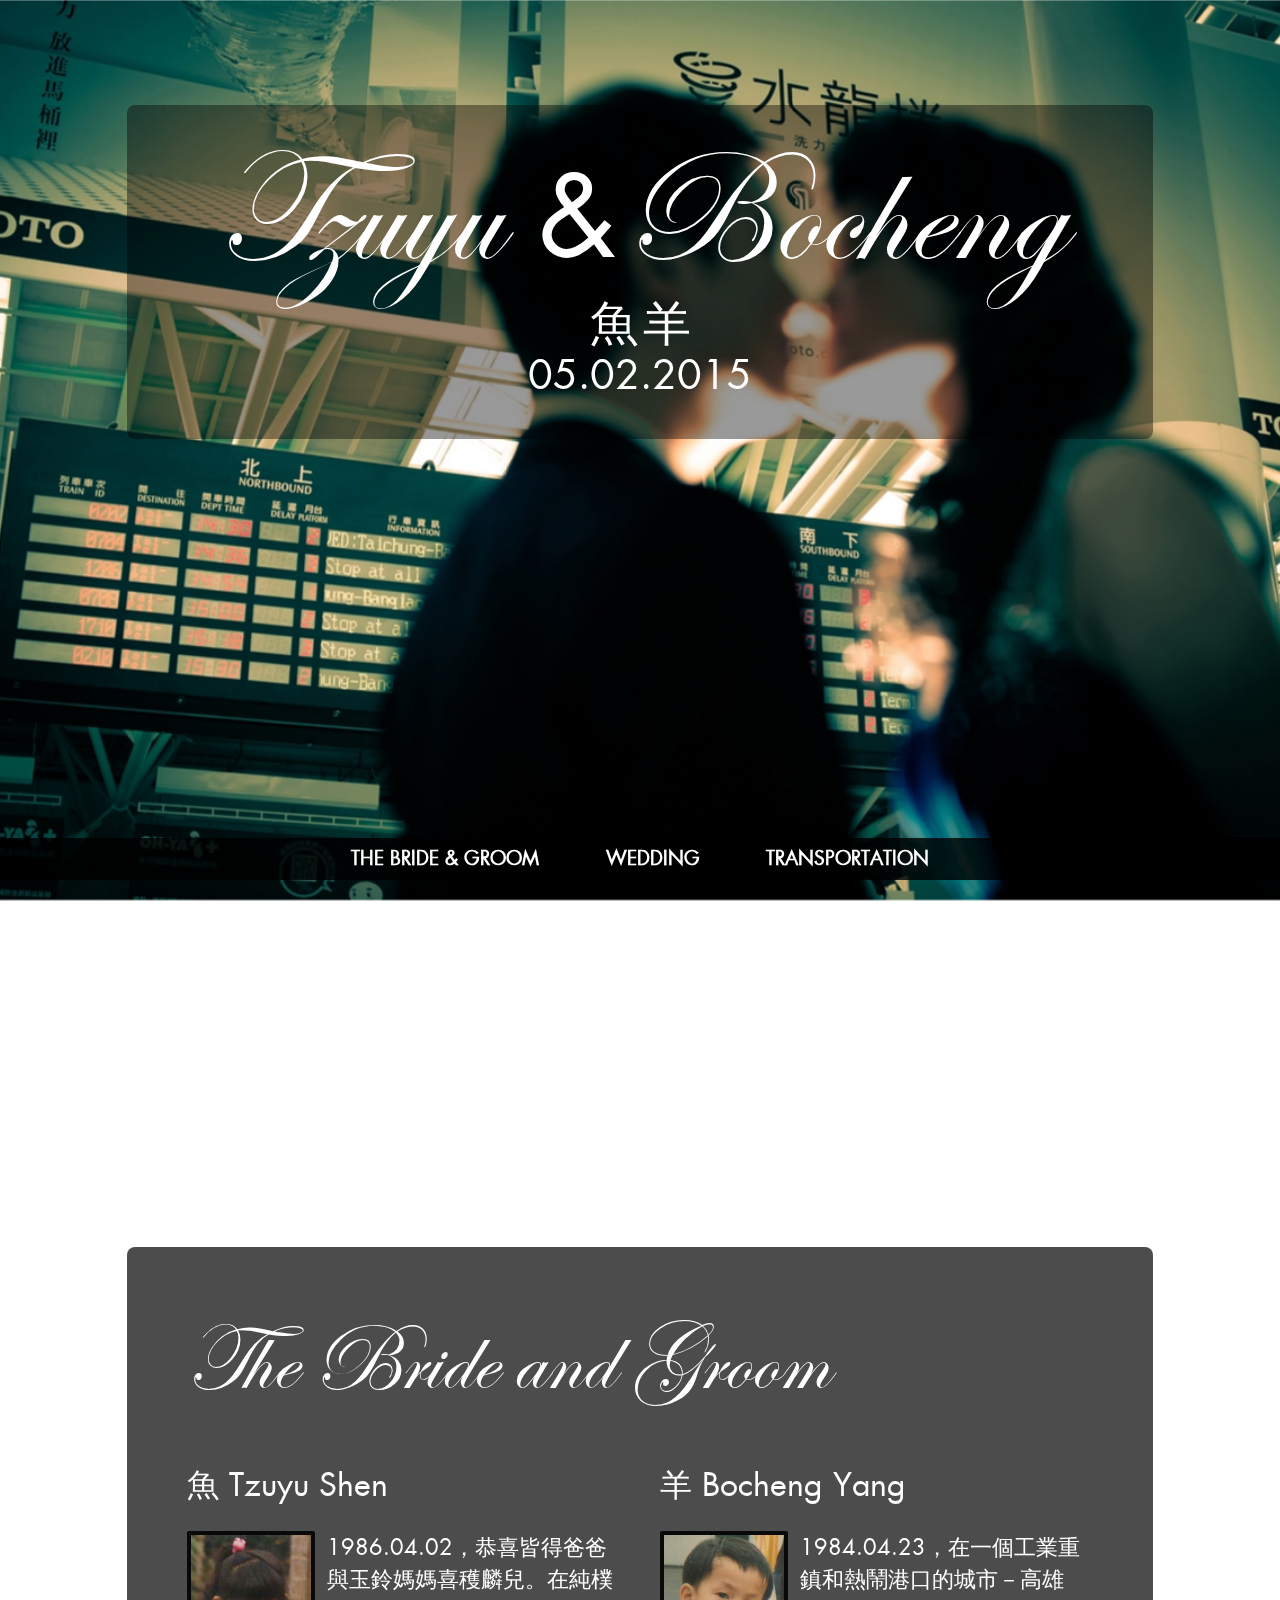
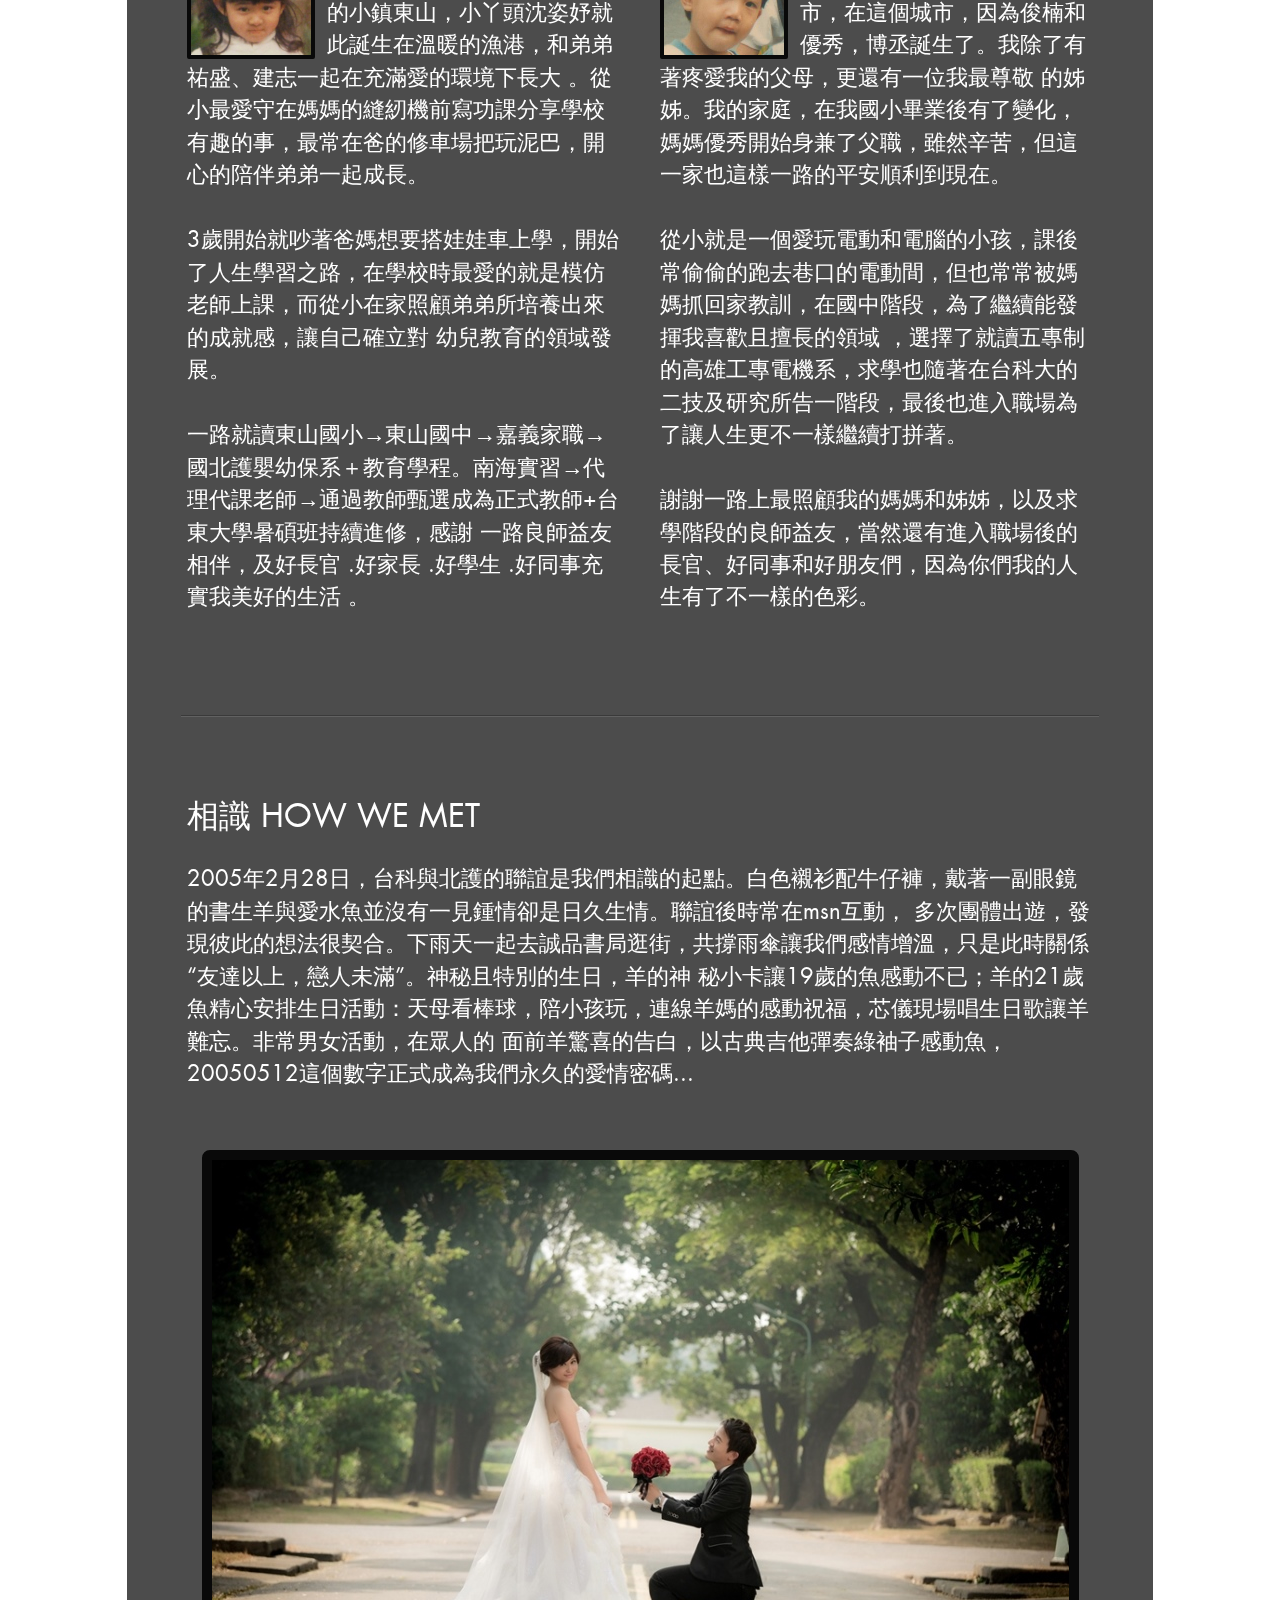
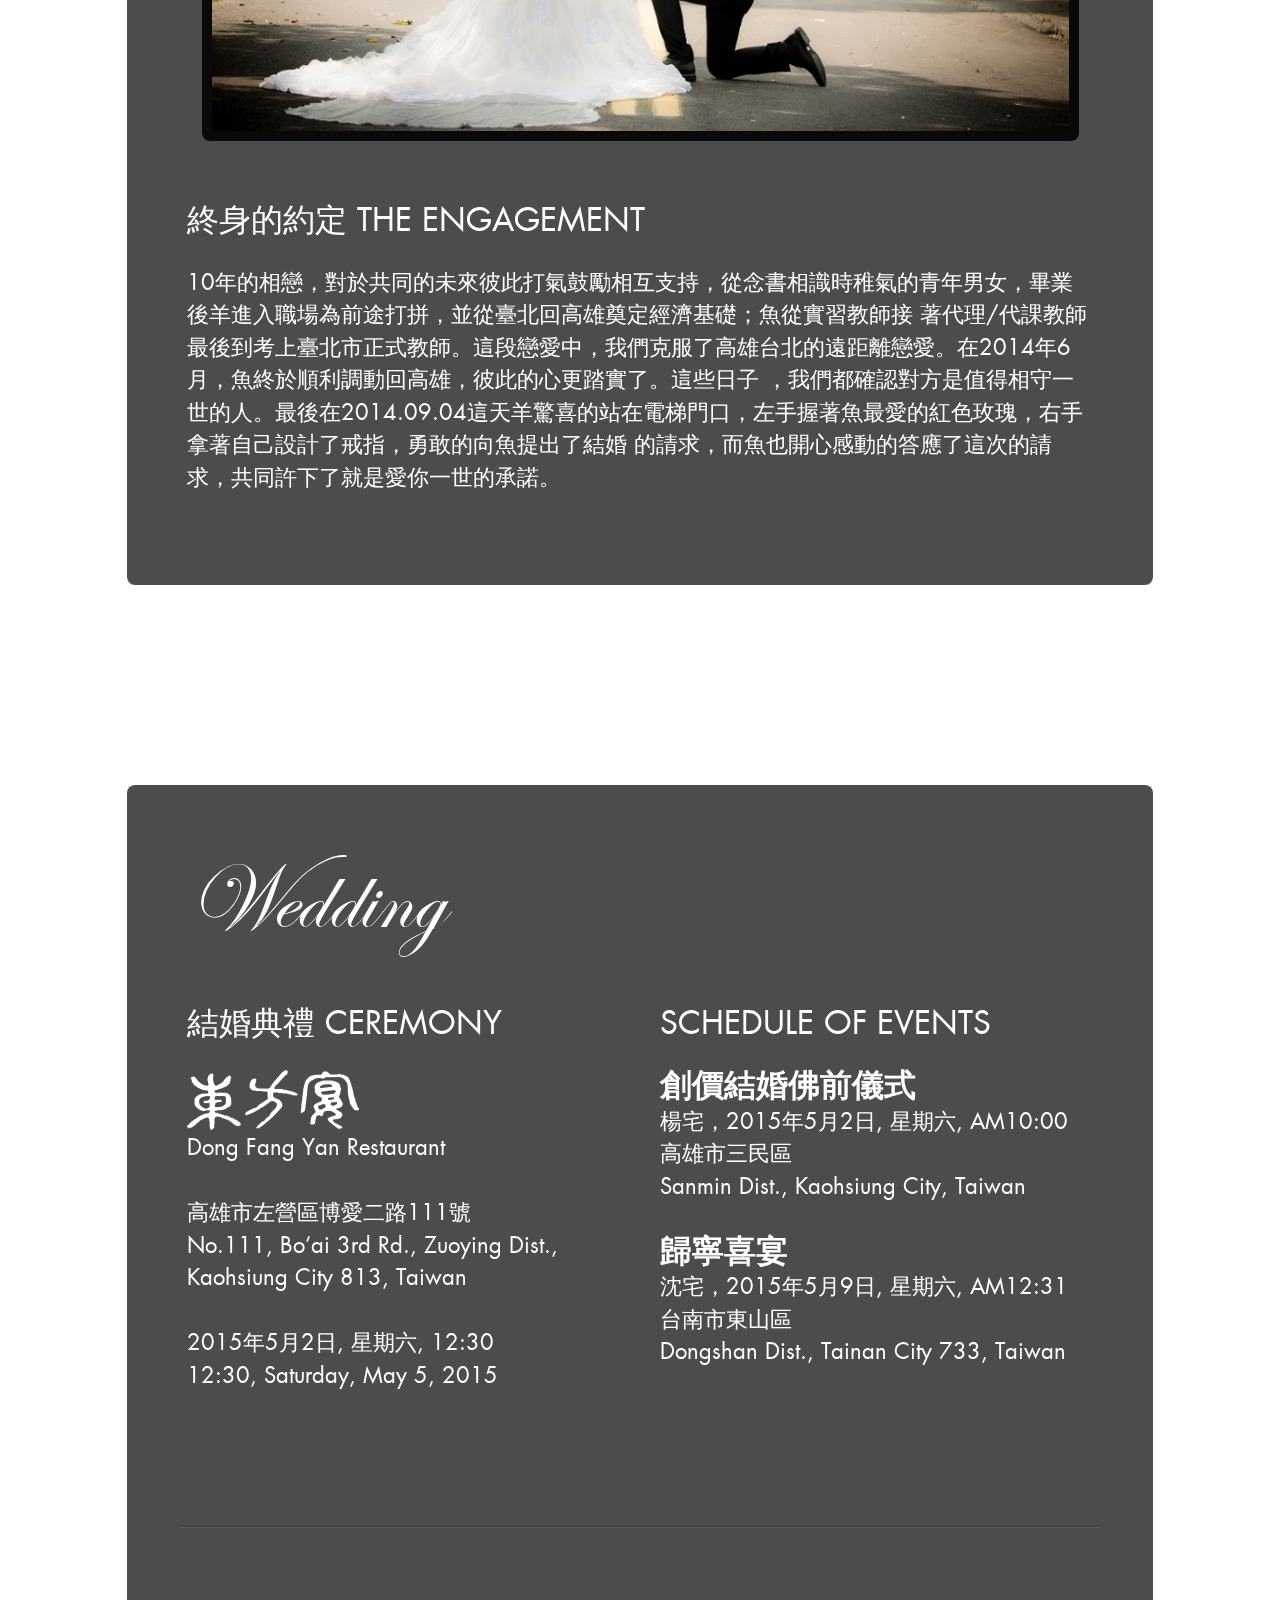
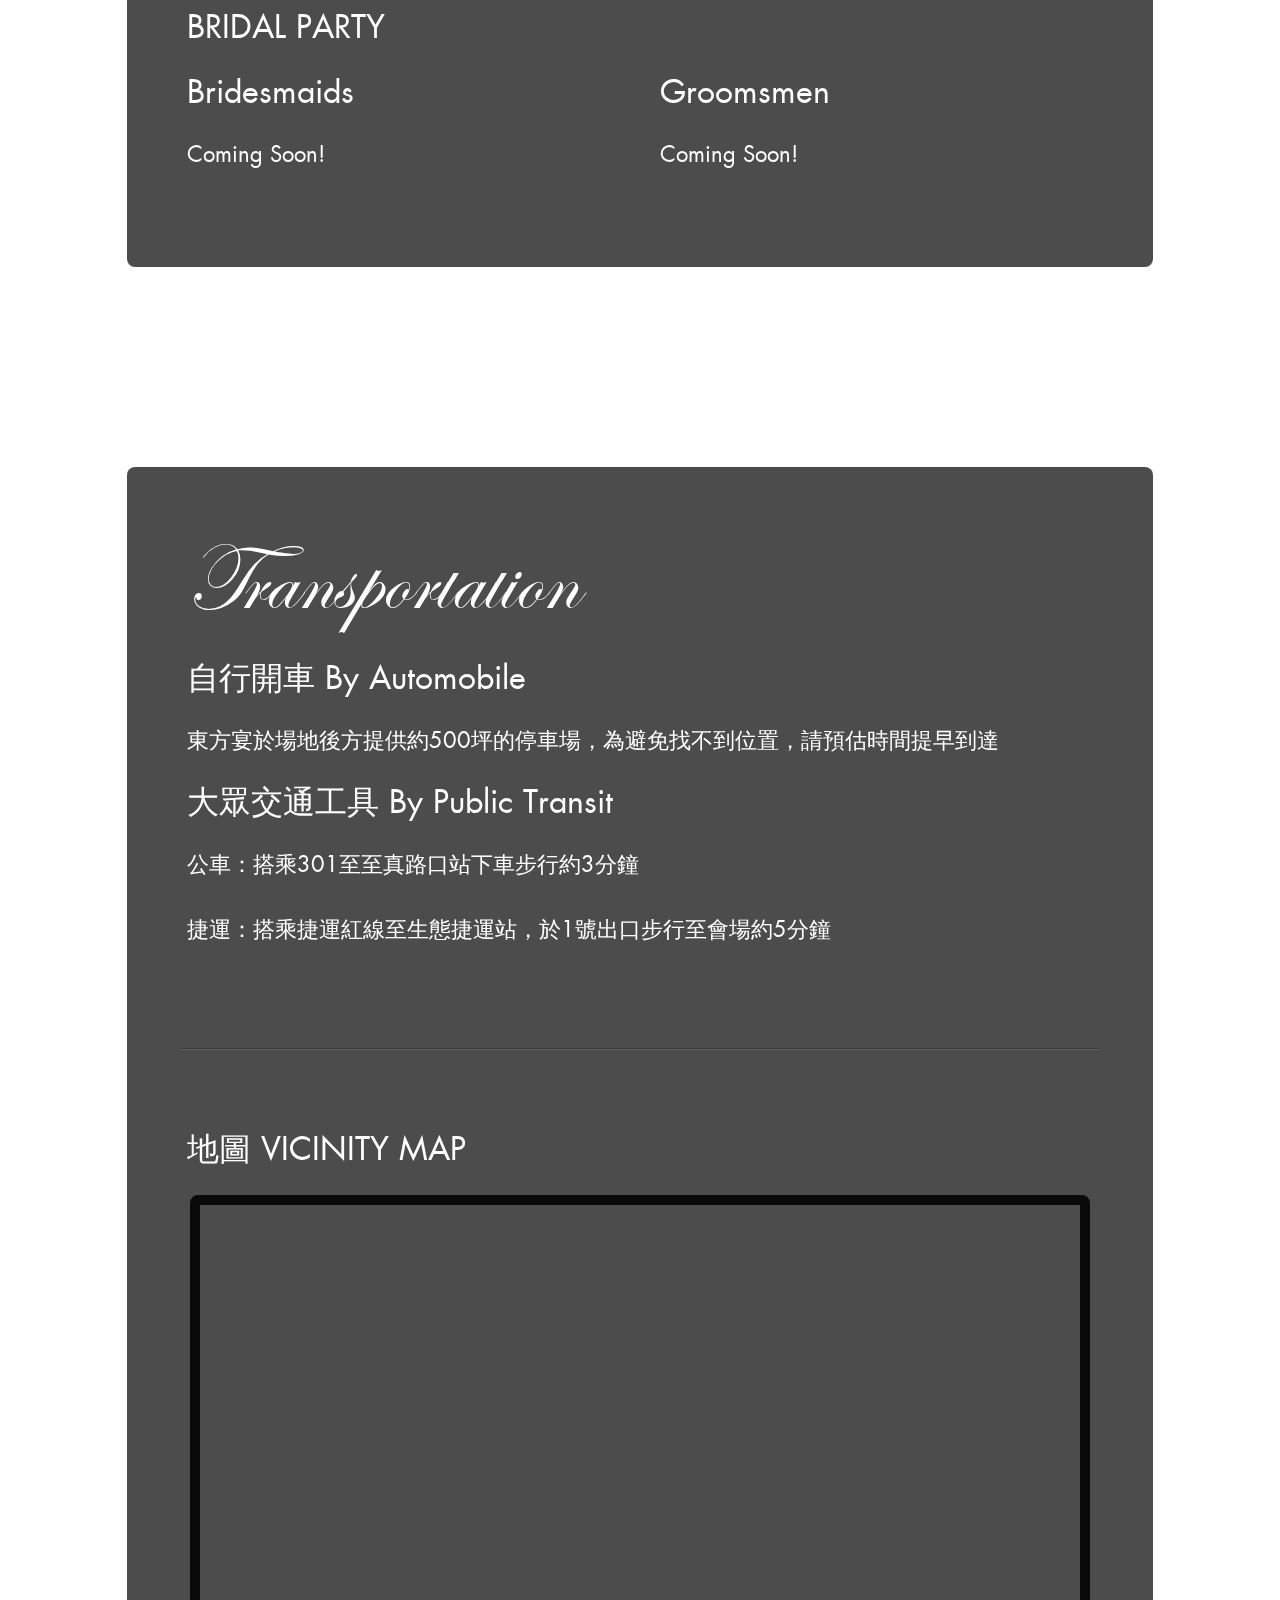
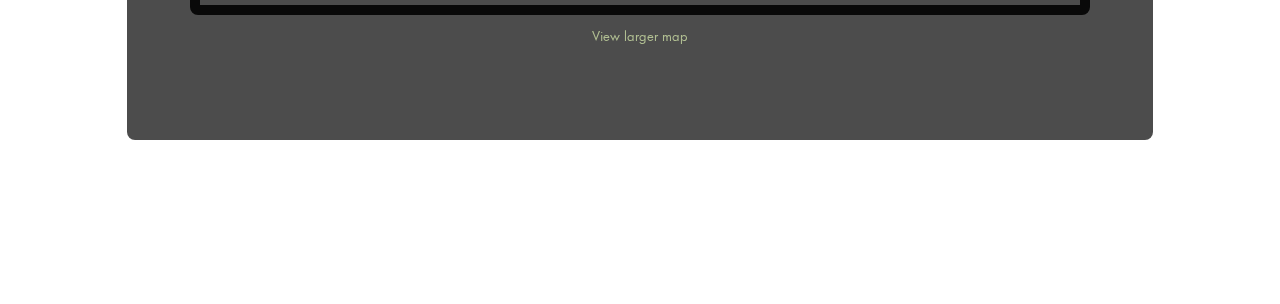
==== index.html @ 101c47a1 "2015.03.15 Commit Webpage" ====
<!DOCTYPE html>
<!--[if lt IE 7]>      <html class="no-js lt-ie9 lt-ie8 lt-ie7"> <![endif]-->
<!--[if IE 7]>         <html class="no-js lt-ie9 lt-ie8"> <![endif]-->
<!--[if IE 8]>         <html class="no-js lt-ie9"> <![endif]-->
<!--[if gt IE 8]><!--> <html class="no-js"> <!--<![endif]-->
    <head>
        <meta charset="utf-8">
        <meta http-equiv="X-UA-Compatible" content="IE=edge,chrome=1">

        <title>魚羊婚禮</title>
        <meta name="description" content="Welcome to the wedding website for Tzuyu and Bocheng's Big Day!">

        <meta name="viewport" content="width=device-width,initial-scale=1.0" />

        <!-- For iPhone 4 with high-resolution Retina display: -->
        <link rel="apple-touch-icon-precomposed" sizes="114x114" href="apple-touch-icon-114x114-precomposed.png">
        <!-- For first-generation iPad: -->
        <link rel="apple-touch-icon-precomposed" sizes="72x72" href="apple-touch-icon-72x72-precomposed.png">
        <!-- For non-Retina iPhone, iPod Touch, and Android 2.1+ devices: -->
        <link rel="apple-touch-icon-precomposed" href="apple-touch-icon-precomposed.png">

        <link rel="shortcut icon" href="favicon.ico?v=1">

        <link rel="stylesheet" href="css/normalize.min.css">
        <link rel="stylesheet" href="css/main-1.6.css">

        <script src="js/vendor/modernizr-2.6.2-respond-1.1.0.min.js"></script>
    </head>
    <body>
        <div id="bg-image">
            <img src="img/bg-pic.jpg" alt="bg" />
        </div>

        <div id="bg-container">

            <div class="header-container">
                <div id="heading" class="wrapper clearfix">
                    <nav id="nav">
                        <ul>
                            <li><a href="#brideandgroom">THE BRIDE &amp; GROOM</a></li>
                            <li><a href="#wedding">WEDDING</a></li>
                            <li><a href="#transportation">TRANSPORTATION</a></li>
                        </ul>

                    </nav>
                </div>
            </div>

            <div class="main-container">
                <div class="main wrapper clearfix">

                    <header>
                        <div id="introtext">
                            <span class="head-sarah">Tzuyu</span>
                            <span class="head-brad">&nbsp;&amp;</span> 
                            <span class="head-sarah">
                                Bocheng
                            </span>
                            <p></p>
                            <span><font size="10">魚</font></span>
                            <span><font size="10">羊</font></span>
                            <div class="date">05.02.2015</div>
                        </div>
                    </header>

                    <div class="clearfix"></div>

                    <section id="brideandgroom" class="clearfix">

                        <h1>The Bride and Groom</h1>
                                
                        <div class="column left">

                            <h2>魚&nbsp;Tzuyu Shen</h2>
                            <p>
                                <img src="img/sarahThumb.jpg" class="thumb" alt="Sarah" />
                                1986.04.02，恭喜皆得爸爸與玉鈴媽媽喜穫麟兒。在純樸的小鎮東山，小丫頭沈姿妤就此誕生在溫暖的漁港，和弟弟祐盛、建志一起在充滿愛的環境下長大
                                。從小最愛守在媽媽的縫紉機前寫功課分享學校有趣的事，最常在爸的修車場把玩泥巴，開心的陪伴弟弟一起成長。<br /><br />
                                3歲開始就吵著爸媽想要搭娃娃車上學，開始了人生學習之路，在學校時最愛的就是模仿老師上課，而從小在家照顧弟弟所培養出來的成就感，讓自己確立對
                                幼兒教育的領域發展。<br /><br />
                                一路就讀東山國小→東山國中→嘉義家職→國北護嬰幼保系＋教育學程。南海實習→代理代課老師→通過教師甄選成為正式教師+台東大學暑碩班持續進修，感謝
                                一路良師益友相伴，及好長官 .好家長 .好學生 .好同事充實我美好的生活 。
                            </p>

                        </div><!--end column-->
                        <div class="column right">

                            <h2>羊&nbsp;Bocheng Yang</h2>
                            <p>
                                <img src="img/bradThumb.jpg" class="thumb" alt="Brad" />
                                1984.04.23，在一個工業重鎮和熱鬧港口的城市－高雄市，在這個城市，因為俊楠和優秀，博丞誕生了。我除了有著疼愛我的父母，更還有一位我最尊敬
                                的姊姊。我的家庭，在我國小畢業後有了變化，媽媽優秀開始身兼了父職，雖然辛苦，但這一家也這樣一路的平安順利到現在。<br /><br />
                                從小就是一個愛玩電動和電腦的小孩，課後常偷偷的跑去巷口的電動間，但也常常被媽媽抓回家教訓，在國中階段，為了繼續能發揮我喜歡且擅長的領域
                                ，選擇了就讀五專制的高雄工專電機系，求學也隨著在台科大的二技及研究所告一階段，最後也進入職場為了讓人生更不一樣繼續打拼著。<br /><br />
                                謝謝一路上最照顧我的媽媽和姊姊，以及求學階段的良師益友，當然還有進入職場後的長官、好同事和好朋友們，因為你們我的人生有了不一樣的色彩。
                            </p>

                        </div><!--end column-->

                        <div class="clearfix"></div>

                        <div class="column full">
                            <div class="hr-t"></div>
                            <div class="hr-b"></div>
                        </div>

                        <div class="column full">

                            <h2>相識&nbsp;HOW WE MET</h2>
                            <p>2005年2月28日，台科與北護的聯誼是我們相識的起點。白色襯衫配牛仔褲，戴著一副眼鏡的書生羊與愛水魚並沒有一見鍾情卻是日久生情。聯誼後時常在msn互動，
                            	 多次團體出遊，發現彼此的想法很契合。下雨天一起去誠品書局逛街，共撐雨傘讓我們感情增溫，只是此時關係“友達以上，戀人未滿”。神秘且特別的生日，羊的神
                            	 秘小卡讓19歲的魚感動不已；羊的21歲魚精心安排生日活動：天母看棒球，陪小孩玩，連線羊媽的感動祝福，芯儀現場唱生日歌讓羊難忘。非常男女活動，在眾人的
                            	 面前羊驚喜的告白，以古典吉他彈奏綠袖子感動魚，20050512這個數字正式成為我們永久的愛情密碼...
                            </p>

                        </div><!--end column-->

                        <div class="column full">
                             
                            <figure class="responsive-image proposal" data-media="img/onknee-small.jpg" data-media480="img/onknee-small.jpg" data-media768="img/onknee-medium.jpg" data-media1140="img/onknee-large.jpg">
                                <noscript>
                                    <img src="img/onknee-large.jpg" alt="Bocheng Proposing To Tzuyu" />
                                </noscript>
                            </figure>

                            <h2>終身的約定&nbsp;THE ENGAGEMENT</h2>
                            <p>10年的相戀，對於共同的未來彼此打氣鼓勵相互支持，從念書相識時稚氣的青年男女，畢業後羊進入職場為前途打拼，並從臺北回高雄奠定經濟基礎；魚從實習教師接
                            	 著代理/代課教師最後到考上臺北市正式教師。這段戀愛中，我們克服了高雄台北的遠距離戀愛。在2014年6月，魚終於順利調動回高雄，彼此的心更踏實了。這些日子
                            	 ，我們都確認對方是值得相守一世的人。最後在2014.09.04這天羊驚喜的站在電梯門口，左手握著魚最愛的紅色玫瑰，右手拿著自己設計了戒指，勇敢的向魚提出了結婚
                            	 的請求，而魚也開心感動的答應了這次的請求，共同許下了就是愛你一世的承諾。
                            </p>
                                                        
                        </div><!--end column-->

                    </section>

                    <section id="wedding" class="clearfix">

                        <h1>Wedding</h1>

                        <div class="column left">
                            <h2>結婚典禮&nbsp;CEREMONY</h2>
                            <p>
                                <img src="img/theinn-large.png" class="theinn" alt="The Inn at Rancho Santa Fe" /><br />
                                Dong Fang Yan Restaurant <br />
                                <br />
                                高雄市左營區博愛二路111號 <br />
                                No.111, Bo’ai 3rd Rd., Zuoying Dist., Kaohsiung City 813, Taiwan <br />
                                <br />
                                2015年5月2日, 星期六, 12:30 <br />
                                12:30, Saturday, May 5, 2015 <br />
                                <br />
                            </p>
                            


                        </div><!--end column--> 
                        <div class="column right">
                            <h2>SCHEDULE OF EVENTS</h2>
                            <p>
                                <b><font size="6">創價結婚佛前儀式</font></b><br />
                                楊宅，2015年5月2日, 星期六, AM10:00<br />
                                高雄市三民區<br />
                                Sanmin Dist., Kaohsiung City, Taiwan<br /><br />
                                
                                <b><font size="6">歸寧喜宴</font></b><br />
                                沈宅，2015年5月9日, 星期六, AM12:31<br />
                                台南市東山區<br />
                                Dongshan Dist., Tainan City 733, Taiwan<br /><br />
                            </p>
                        </div><!--end column--> 

                        <div class="clearfix"></div>

                        <div class="column full">
                            <div class="hr-t"></div>
                            <div class="hr-b"></div>
                        </div>

                        <h2>BRIDAL PARTY</h2>

                        <div class="column left bp">
                            
                            <h2>Bridesmaids </h2>
                            <div class="column left">
                                <p>
                                Coming Soon!<br />
                                </p>
                            </div>
                            <div class="column right">
                                <p>
                                </p>
                            </div>

                        </div><!--end column--> 
                        <div class="column right bp">

                            <h2>Groomsmen</h2> 
                            <div class="column left">
                                <p>
                                Coming Soon!<br />
                                </p>
                            </div>
                            <div class="column right">
                                <p>
                                </p>
                            </div>

                        </div><!--end column-->           
                    </section>

                    <section id="transportation" class="clearfix">

                        <h1>Transportation</h1>

                        <div class="column full">

                            <h2>自行開車&nbsp;By Automobile</h2>
                            <p>
                                東方宴於場地後方提供約500坪的停車場，為避免找不到位置，請預估時間提早到達
                            </p>

                        </div><!--end column-->

                        <div class="column full">

                            <h2>大眾交通工具&nbsp;By Public Transit</h2>
                            <p>
                            	公車：搭乘301至至真路口站下車步行約3分鐘<br/><br/>
                            	捷運：搭乘捷運紅線至生態捷運站，於1號出口步行至會場約5分鐘<br/>
                            </p>

                        </div><!--end column-->

                        <div class="clearfix"></div>

                        <div class="column full">
                            <div class="hr-t"></div>
                            <div class="hr-b"></div>
                        </div>

                        <div class="column full">

                            <h2>地圖&nbsp;VICINITY MAP</h2>

                            <div id="gmap">
                                <iframe src="https://mapsengine.google.com/map/u/0/embed?mid=zX9DYSF7_Vf0.ks0nTMYQ4Z1k" width="640" height="480"></iframe>
                                <br />
                                <small><a href="https://mapsengine.google.com/map/u/0/embed?mid=zX9DYSF7_Vf0.ks0nTMYQ4Z1k" width="640" height="480" target="_blank">View larger map</a></small>
                            </div>
                        </div>
                    </section>

                    <div style="height: 100px"></div>

                </div> <!-- #main -->
            </div> <!-- #main-container -->
        </div> <!-- #bg-container -->

        <script src="js/main-1.6.js"></script>

        <script>
          var _gaq = _gaq || [];
          _gaq.push(['_setAccount', 'UA-XXXXXXX-XX']);
          _gaq.push(['_trackPageview']);

          (function() {
            var ga = document.createElement('script'); ga.type = 'text/javascript'; ga.async = true;
            ga.src = ('https:' == document.location.protocol ? 'https://ssl' : 'http://www') + '.google-analytics.com/ga.js';
            var s = document.getElementsByTagName('script')[0]; s.parentNode.insertBefore(ga, s);
          })();
        </script>
    </body>
</html>
---- css/main-1.6.css ----
/** embedded font double rendering issue fix -- https://css-tricks.com/forums/discussion/10449/weird-mobile-safari-font-face-problem-font-doubled-and-offset-to-the-left-/p1 **/
h1, h2, h3, h4, h5, h6 { /*reset for mobile browsers */
    font-weight: normal;
}

/* ==========================================================================
   HTML5 Boilerplate styles - h5bp.com (generated via initializr.com)
   ========================================================================== */

html,
button,
input,
select,
textarea {
    color: #222;
}

body {
    font-size: 1em;
    line-height: 1.4;
}

::-moz-selection {
    background: #b3d4fc;
    text-shadow: none;
}

::selection {
    background: #b3d4fc;
    text-shadow: none;
}
a {
    color: #b1bf92;
    text-decoration: none;
}
hr {
    display: block;
    height: 1px;
    border: 0;
    border-top: 1px solid #ccc;
    margin: 1em 0;
    padding: 0;
}

img {
    vertical-align: middle;
}

fieldset {
    border: 0;
    margin: 0;
    padding: 0;
}

textarea {
    resize: vertical;
}

.chromeframe {
    margin: 0.2em 0;
    background: #ccc;
    color: #000;
    padding: 0.2em 0;
}


/* ===== Initializr Styles ==================================================
   Author: Bradley Greenwood
   ========================================================================== */

body {
    font: 16px/26px Helvetica, Helvetica Neue, Arial;
}

.wrapper {
    height: 100%;
    position: relative;
    width: 90%;
    margin: 0 5%;
}


/* =============================================================================
   GOOGLE MAPS
   ========================================================================== */
#gmap {
    text-align: center;
    margin: 20px auto 20px auto;
}

#gmap iframe {
    width: 93%;
    height: 200px;

    border: 10px solid #090909;

    -ms-border-radius: 8px;
    -o-border-radius: 8px;
    -moz-border-radius: 8px;
    -webkit-border-radius: 8px;
    border-radius: 8px;
}

#gmap small a,
#gmap small a:active,
#gmap small a:visited {
    color: #b1bf92;
    text-decoration: none;
    outline: none;
}

#gmap small a:hover {
    color: #b1bf92;
    text-decoration: underline;
    outline: none;
}

/* ===================
    Theme
   =================== */

.header-container {
    position:absolute;
    bottom:20px;
    width: 100%;
    background: black;
    z-index: 10;
    /* Fallback for web browsers that doesn't support RGBa */
    background: rgb(0, 0, 0);
    /* RGBa with 0.9 opacity */
    background: rgba(0, 0, 0, 0.8);
    /* For IE 5.5 - 7*/
    filter:progid:DXImageTransform.Microsoft.gradient(startColorstr=#CC000000, endColorstr=#CC000000);
    /* For IE 8*/
    -ms-filter: "progid:DXImageTransform.Microsoft.gradient(startColorstr=#CC000000, endColorstr=#CC000000)";
}

.title {
    color: black;
}
#introtext {
    display: block;
    padding: 10px 0 10px 0;
    margin-bottom: 300px;
    background: black;

    -ms-border-radius: 8px;
    -o-border-radius: 8px;
    -moz-border-radius: 8px;
    -webkit-border-radius: 8px;
    border-radius: 8px;

    /* Fallback for web browsers that doesn't support RGBa */
    background: rgb(0, 0, 0);
    /* RGBa with 0.7 opacity */
    background: rgba(0, 0, 0, 0.4);
    /* For IE 5.5 - 7*/
    filter:progid:DXImageTransform.Microsoft.gradient(startColorstr=#B2000000, endColorstr=#B2000000);
    /* For IE 8*/
    -ms-filter: "progid:DXImageTransform.Microsoft.gradient(startColorstr=#B2000000, endColorstr=#B2000000)";
}

#introtext .head-sarah {
    font-family: "EdwardianScrAltITCTT", "Helvetica Neue", Helvetica, Arial, "Lucida Grande", sans-serif;
    font-size: 5em;
    line-height: 100%;
}
#introtext .amp {
    position: relative;
    top: 19px;
    margin-left: -10px;
    font-size: 0.7em;
}
#introtext .head-brad {
    font-family: "futura_ltbook", "Helvetica Neue", Helvetica, Arial, "Lucida Grande", sans-serif;
    font-size: 2em;
    line-height: 100%;
}
#introtext .date {
    margin-top: 10px;
    font-family: "futura_ltbook", "Helvetica Neue", Helvetica, Arial, "Lucida Grande", sans-serif;
    font-size: 1em;
}

/* ==============
    MOBILE: Menu
   ============== */

nav {
    z-index: 42;
}

nav ul {
    font-family:"futura_ltbook",Arial,sans-serif;
    font-weight: normal;
    margin: 0;
    padding: 0;
}

nav a {
    display: block;
    margin-bottom: 10px;
    padding: 5px 0;
    text-align: center;
    text-decoration: none;
    font-weight: bold;
    color: white;
    background: transparent;
    white-space: nowrap;
    outline: none;
}

nav li a:hover {
    color: #fff;
    background: #b1bf92;
    text-decoration: none;
    outline: none;
}
nav li a.selected {
    color: #fff;
    background: #b1bf92;
    text-decoration: none;
    outline: none;
}

/** firefox remove outline **/
nav ul li a:focus {outline:none;}
nav ul li a::-moz-focus-inner {border:0;}



/* ==============
    MOBILE: Main
   ============== */

.main {
    padding: 5% 0;
}
.main header {
    float: left;
    width: 80%;
}

/* ==========================================================================
   Brad's custom styles
   ========================================================================== */
* { margin: 0; padding: 0; }
html {

}

body {
    font-family: "futura_ltbook", "HelveticaNeueLTStdRegular","HelveticaNeue", "Helvetica Neue", "Helvetica", "Arial", sans-serif;
    color: #fff;
    text-align: center;

}

#bg-image {
    position: fixed; 
    top: -50%; 
    left: -50%; 
    width: 200%; 
    height: 200%;
}
#bg-image img {
    position: absolute; 
    top: 0; 
    left: 0; 
    right: 0; 
    bottom: 0; 
    margin: auto; 
    min-width: 50%;
    min-height: 50%;
}

#bg-container {

}

section {
    text-align: left;
    padding: 25px;
    background-color: black;
    height: 100%;
    margin-top: 200px;
    color: white;

    -ms-border-radius: 8px;
    -o-border-radius: 8px;
    -moz-border-radius: 8px;
    -webkit-border-radius: 8px;
    border-radius: 8px;

    /* Fallback for web browsers that doesn't support RGBa */
    background: rgb(0, 0, 0);
    /* RGBa with 0.7 opacity */
    background: rgba(0, 0, 0, 0.7);
    /* For IE 5.5 - 7*/
    filter:progid:DXImageTransform.Microsoft.gradient(startColorstr=#B2000000, endColorstr=#B2000000);
    /* For IE 8*/
    -ms-filter: "progid:DXImageTransform.Microsoft.gradient(startColorstr=#B2000000, endColorstr=#B2000000)";
}

section h1 {

    font-family: "EdwardianScrAltITCTT", "Helvetica Neue", Helvetica, Arial, "Lucida Grande", sans-serif;
    font-size: 2.6em;

}
section h2 {
    font-size: 1.1em;
    line-height: 120%;
    padding: 0 0px;
}

.column {
    float: none;
    width: 100%;
    padding: 0;
    margin: 0;
}
.column p {
    font-size: 1em;
    line-height: 145%;
    padding: 0;
}

/* ==========================================================================
   Media Queries
   ========================================================================== */

@media only screen and (min-width: 480px) {

/* ====================
    INTERMEDIATE: Menu
   ==================== */

    body {
        background-position: 50% 20%;
    }

    /** get the transparent bar on the bottom **/
    .header-container {
        position:absolute;
        bottom:20px;
        width:100%;
        line-height:12px;
    }

    .header-container.sticky {
        position: fixed;
        top: 15px;
        
        animation:thedrop 1s 1;
        -moz-animation:thedrop 1s 1;
        -webkit-animation:thedrop 1s 1;
    }

    #introtext {
        padding: 30px 0 30px 0;
    }

    #introtext .head-sarah {
        font-size: 7em;
    }
    #introtext .amp {
        position: relative;
        top: 29px;
        font-size: 0.9em;
        margin-left: -20px;
    }
    #introtext .head-brad {
        font-size: 3em;
    }
    #introtext .date {
        font-size: 1.1em;
        margin-top: 15px;
        margin-bottom: 20px;
    }
    nav {
        display: block;
    }

    nav ul {
        text-align: center;
        margin: auto;
        padding: 0;
        text-align: center;
    }
    nav ul li {
        display: inline;
        padding: 0;
        margin: 0;
    }

    nav a {
        padding: 15px 1%;
        margin-bottom: 0;
        display:inline-block;
        font-size: 60%;
        white-space: nowrap;

        -moz-font-smoothing: antialiased;
        -o-font-smoothing: antialiased;
        -ms-font-smoothing: antialiased;
        -webkit-font-smoothing: antialiased;
        font-smoothing: antialiased;

        -webkit-transition: all .3s ease;
        -moz-transition: all .3s ease;
        -o-transition: all .3s ease;
        -ms-transition: all .3s ease;
        transition: all .3s ease;
    }

    .main header {
        margin-top: 10%;
        float: left;
        width: 40%;
        min-width: 320px;
    }

    section {
        padding: 40px 40px 70px 40px;
    }
    section h1 {
        font-size: 3.1em;
    }
    section h2 {
        font-size: 1.7em;
    }


    .column p {
        font-size: 1.1em;
    }

    #gmap iframe {
        height: 400px;
    }



/* ========================
    INTERMEDIATE: IE Fixes
   ======================== */

    nav ul li {
        display: inline;
    }

    .oldie nav a {
        margin: 0 0.7%;
    }
}

@media only screen and (min-width: 768px) {

/* ====================
    WIDE: CSS3 Effects
   ==================== */

    section h1 {
        font-size: 4.9em;
    }
    section h2 {
        font-size: 2.0em;
    }

/* ============
    WIDE: Menu
   ============ */

    #introtext .head-sarah {
        font-size: 9em;
   }
    #introtext .amp {
        top: 0;
        font-size: 1em;
    }
    #introtext .head-brad {
        font-size: 4em;
    }
    #introtext .date {
        font-size: 2em;
        margin-top: 15px;
        margin-bottom: 20px;
    }

/* ============
    WIDE: Main
   ============ */

    .main header {
        margin-top: 10%;
        margin-bottom: 30%;
        float: left;
        width: 100%;
    }

    nav a {
        padding: 15px 2%;
        font-size: 90%;
    }
}
@media only screen and (min-width: 900px) {

    section h1,
    section h2 {
        padding: 0 20px;
    }
    section h1 {
        font-size: 5.9em;
    }

    .column.full {
        clear: both;
        float: none;
        width: 100%;
    }
    .column {
        float: left;
        width: 50%;
    }
    .column p {
        font-size: 1.4em;
        line-height: 145%;
        padding: 0 20px;
    }  

}


@media only screen and (min-width: 1140px) {

/* ===============
    Maximal Width
   =============== */

    nav a {
        padding: 15px 3%;
        font-size: 120%;
    }

    .wrapper {
        width: 1026px; /* 1140px - 10% for margins */
        margin: 0 auto;
    }

    #introtext .head-sarah {
        font-size: 10em;
    }
    #introtext .amp {
        top: 0;
        font-size: 1.1em;
    }
    #introtext .head-brad {
        font-size: 7em;
    }
    #introtext .date {

        font-size: 2.5em;
        margin-top: 15px;
        margin-bottom: 20px;
    }

    .main header {
        margin-top: 4%;
        margin-bottom: 30%;
        float: left;
        width: 100%;
    }

  
}

/* ==========================================================================
   Helper classes
   ========================================================================== */

.ir {
    background-color: transparent;
    border: 0;
    overflow: hidden;
    *text-indent: -9999px;
}

.ir:before {
    content: "";
    display: block;
    width: 0;
    height: 150%;
}

.hidden {
    display: none !important;
    visibility: hidden;
}

.visuallyhidden {
    border: 0;
    clip: rect(0 0 0 0);
    height: 1px;
    margin: -1px;
    overflow: hidden;
    padding: 0;
    position: absolute;
    width: 1px;
}

.visuallyhidden.focusable:active,
.visuallyhidden.focusable:focus {
    clip: auto;
    height: auto;
    margin: 0;
    overflow: visible;
    position: static;
    width: auto;
}

.invisible {
    visibility: hidden;
}

.clearfix:before,
.clearfix:after {
    content: " ";
    display: table;
}

.clearfix:after {
    clear: both;
}

.clearfix {
    *zoom: 1;
}

/* ==========================================================================
   Print styles
   ========================================================================== */

@media print {
    * {
        background: transparent !important;
        color: #000 !important; /* Black prints faster: h5bp.com/s */
        box-shadow: none !important;
        text-shadow: none !important;
    }

    a,
    a:visited {
        text-decoration: underline;
    }

    a[href]:after {
        content: " (" attr(href) ")";
    }

    abbr[title]:after {
        content: " (" attr(title) ")";
    }

    /*
     * Don't show links for images, or javascript/internal links
     */

    .ir a:after,
    a[href^="javascript:"]:after,
    a[href^="#"]:after {
        content: "";
    }

    pre,
    blockquote {
        border: 1px solid #999;
        page-break-inside: avoid;
    }

    thead {
        display: table-header-group; /* h5bp.com/t */
    }

    tr,
    img {
        page-break-inside: avoid;
    }

    img {
        max-width: 100% !important;
    }

    @page {
        margin: 0.5cm;
    }

    p,
    h2,
    h3 {
        orphans: 3;
        widows: 3;
    }

    h2,
    h3 {
        page-break-after: avoid;
    }
}



/* =============================================================================
   FONTS
   ========================================================================== */

@font-face {
    font-family: 'futura_ltbold';
    src: url('futuralt-bold-webfont.eot');
    src: url('futuralt-bold-webfont.eot?#iefix') format('embedded-opentype'),  /* IE6-IE8 */
         url('futuralt-bold-webfont.woff') format('woff'),  /* Modern Browsers */
         url('futuralt-bold-webfont.ttf') format('truetype'),  /* Safari, Android, iOS */
         url('futuralt-bold-webfont.svg#futura_ltbold') format('svg');  /* Legacy iOS */
    font-weight: normal;
    font-style: normal;
}

@font-face {
    font-family: 'futura_ltbook';
    src: url('futuralt-book-webfont.eot');
    src: url('futuralt-book-webfont.eot?#iefix') format('embedded-opentype'),
         url('futuralt-book-webfont.woff') format('woff'),
         url('futuralt-book-webfont.ttf') format('truetype'),
         url('futuralt-book-webfont.svg#futura_ltbook') format('svg');
    font-weight: normal;
    font-style: normal;
}

@font-face {
    font-family: 'futura_ltregular';
    src: url('futuralt-webfont.eot');
    src: url('futuralt-webfont.eot?#iefix') format('embedded-opentype'),
         url('futuralt-webfont.woff') format('woff'),
         url('futuralt-webfont.ttf') format('truetype'),
         url('futuralt-webfont.svg#futura_ltregular') format('svg');
    font-weight: normal;
    font-style: normal;
}

@font-face {
    font-family: 'alex_brushregular';
    src: url('alexbrush-regular-otf-webfont.eot');
    src: url('alexbrush-regular-otf-webfont.eot?#iefix') format('embedded-opentype'),
         url('alexbrush-regular-otf-webfont.woff') format('woff'),
         url('alexbrush-regular-otf-webfont.ttf') format('truetype'),
         url('alexbrush-regular-otf-webfont.svg#alex_brushregular') format('svg');
    font-weight: normal;
    font-style: normal;
}

@font-face {
    font-family: 'great_vibesregular';
    src: url('greatvibes-regular-webfont.eot');
    src: url('greatvibes-regular-webfont.eot?#iefix') format('embedded-opentype'),
         url('greatvibes-regular-webfont.woff') format('woff'),
         url('greatvibes-regular-webfont.ttf') format('truetype'),
         url('greatvibes-regular-webfont.svg#great_vibesregular') format('svg');
    font-weight: normal;
    font-style: normal;
}

@font-face {
    font-family: 'scriptina_proregular';
    src: url('scriptina_pro-webfont.eot');
    src: url('scriptina_pro-webfont.eot?#iefix') format('embedded-opentype'),
         url('scriptina_pro-webfont.woff') format('woff'),
         url('scriptina_pro-webfont.ttf') format('truetype'),
         url('scriptina_pro-webfont.svg#scriptina_proregular') format('svg');
    font-weight: normal;
    font-style: normal;
}

@font-face {
        font-family: 'EdwardianScrAltITCTT';
        src: url('edwasai.eot');
        src: url('edwasai.eot?#iefix') format('embedded-opentype'),
                 url('edwasai.woff') format('woff'),
                 url('edwasai.ttf') format('truetype'),
                 url('edwasai.svg#edwasai') format('svg');
        font-weight: normal;
        font-style: normal;
}

@font-face {
        font-family: 'EdwardianScrAltITCTTBold';
        src: url('edwasaib.eot');
        src: url('edwasaib.eot?#iefix') format('embedded-opentype'),
                 url('edwasaib.woff') format('woff'),
                 url('edwasaib.ttf') format('truetype'),
                 url('edwasaib.svg#edwasaib') format('svg');
        font-weight: normal;
        font-style: normal;
}

.responsive-image.proposal {
    text-align: center;
    margin: 60px auto 60px auto;
}
.responsive-image.proposal img {
    border: 10px solid #090909;

    -ms-border-radius: 8px;
    -o-border-radius: 8px;
    -moz-border-radius: 8px;
    -webkit-border-radius: 8px;
    border-radius: 8px;
}

img.theinn  {

    text-align: center;
    margin-bottom: 1px;
}

div.bp h2 {
    margin: 0;
}
div.bp .column p {
    line-height: 180%;
}

.hr-t {
    margin: 80px auto 0 auto;
    width: 97%;
    border-top:#1e1e1e solid 1px;
    opacity:0.4;
    filter:alpha(opacity=40); /* For IE8 and earlier */
}

.hr-b {
    margin: 0 auto 80px auto;
    width: 97%;
    border-bottom:#808080 solid 1px;
    opacity:0.4;
    filter:alpha(opacity=40); /* For IE8 and earlier */
}
a[href^=tel] {
    color: white;
    text-decoration: none;
    outline: none;
}
a.email {
    color: #b1bf92;
}

.thumb {

    height: 120px;
    width: 120px;
    background-color: black;
    margin-right: 12px;
    margin-bottom: 0;
    float: left;

    border: 4px solid #090909;

    -ms-border-radius: 2px;
    -o-border-radius: 2px;
    -moz-border-radius: 2px;
    -webkit-border-radius: 2px;
    border-radius: 2px;
}
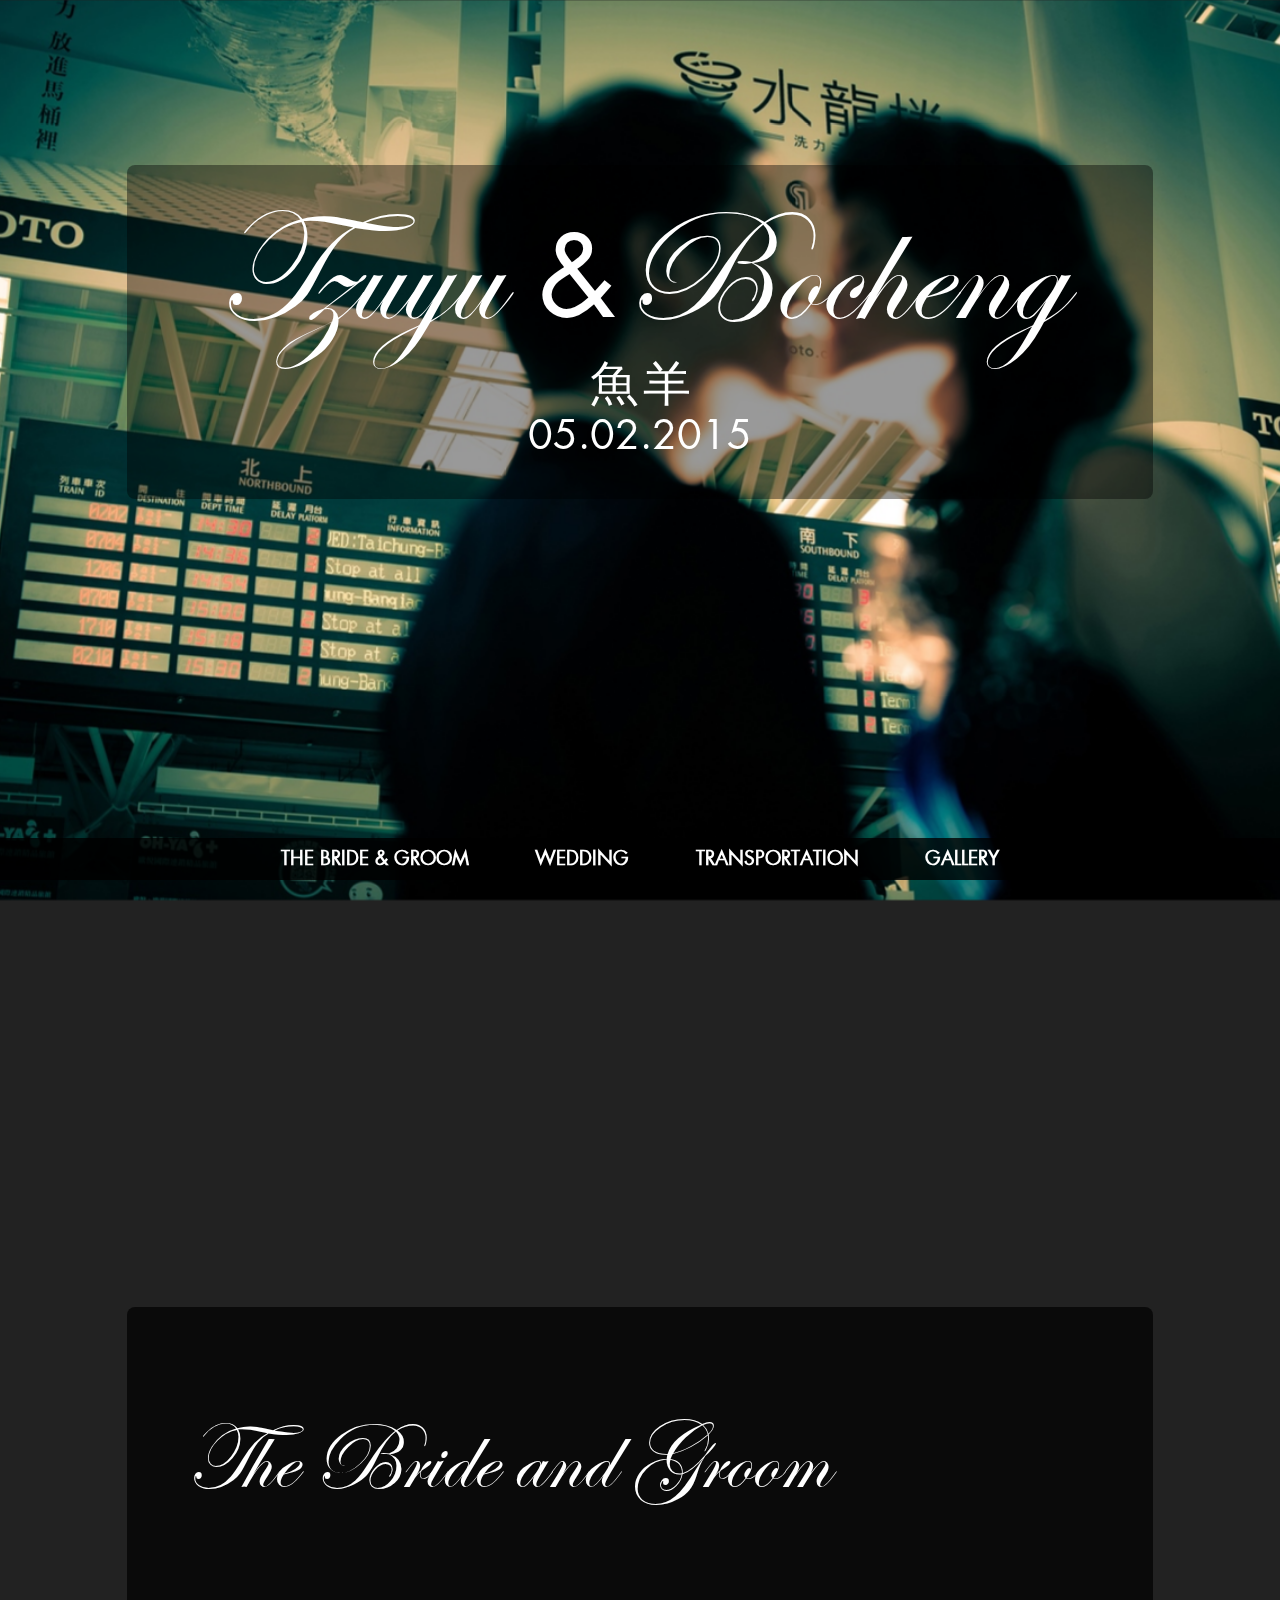
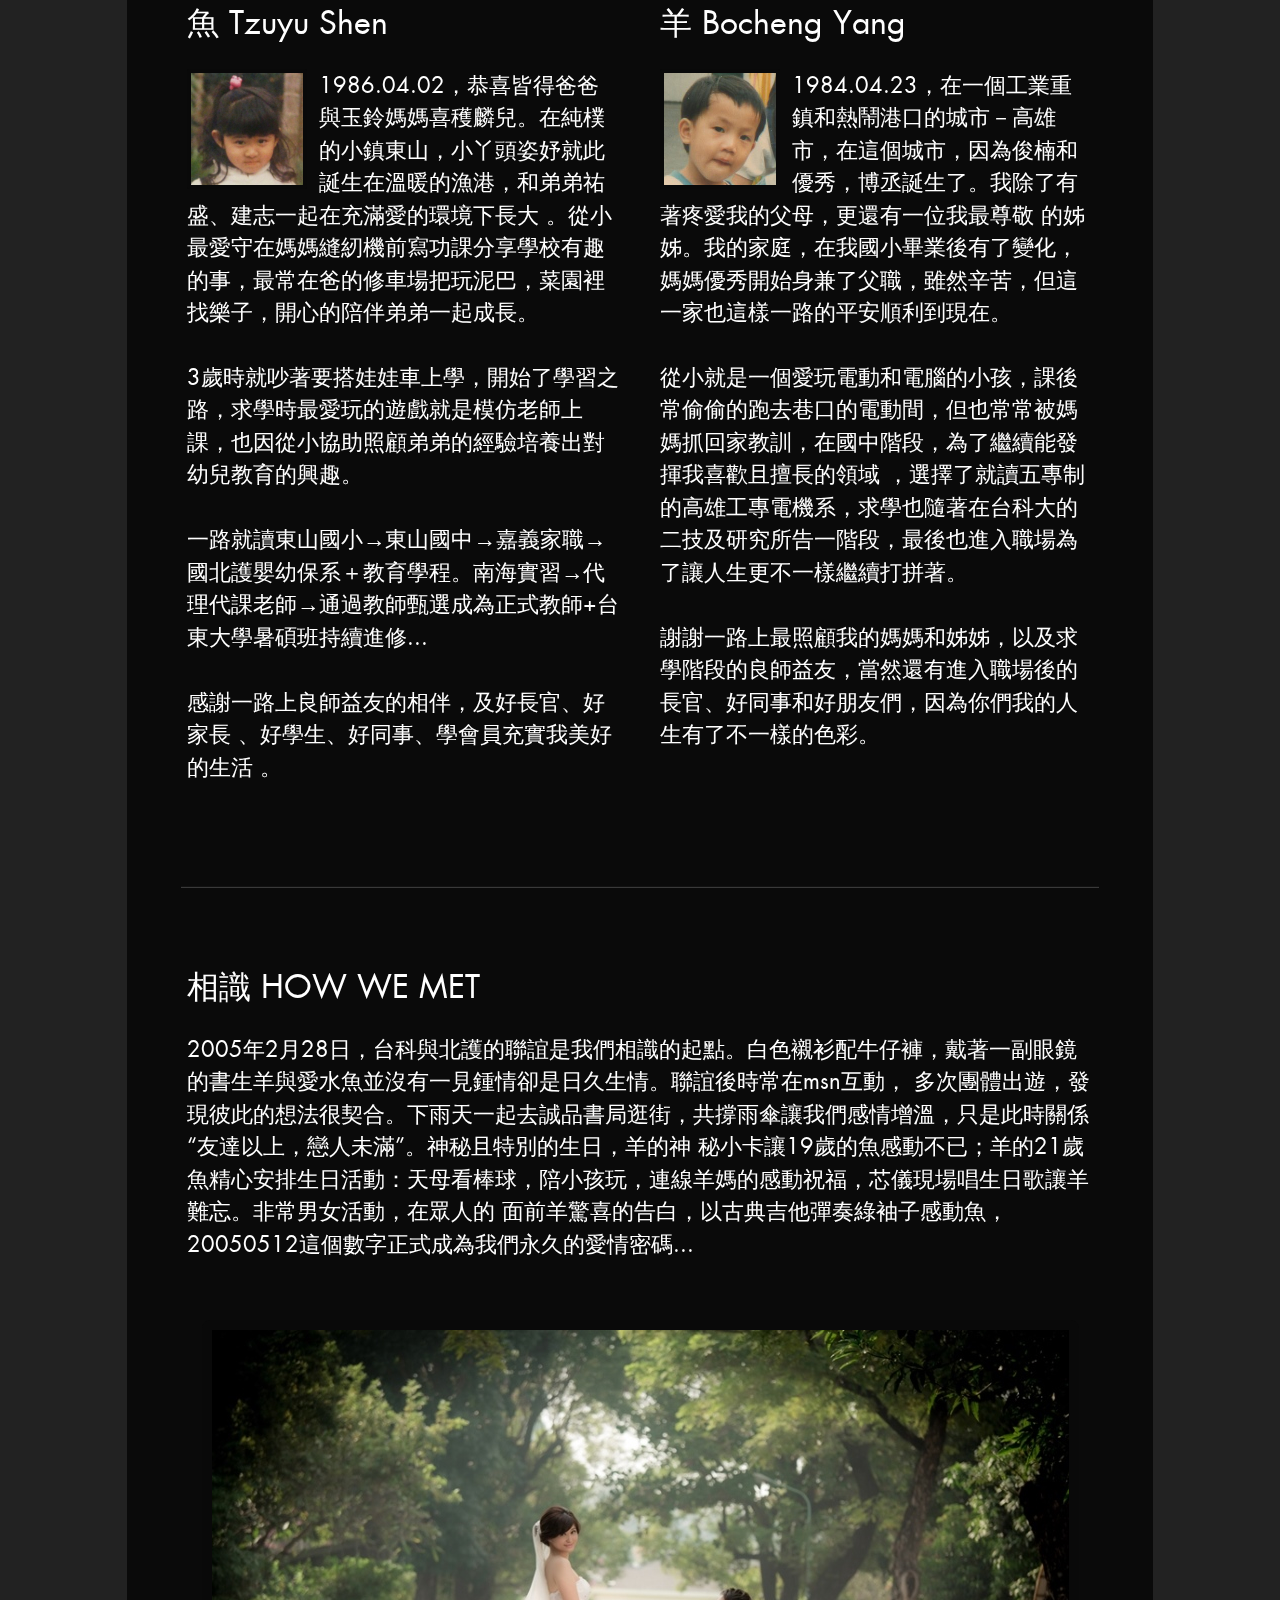
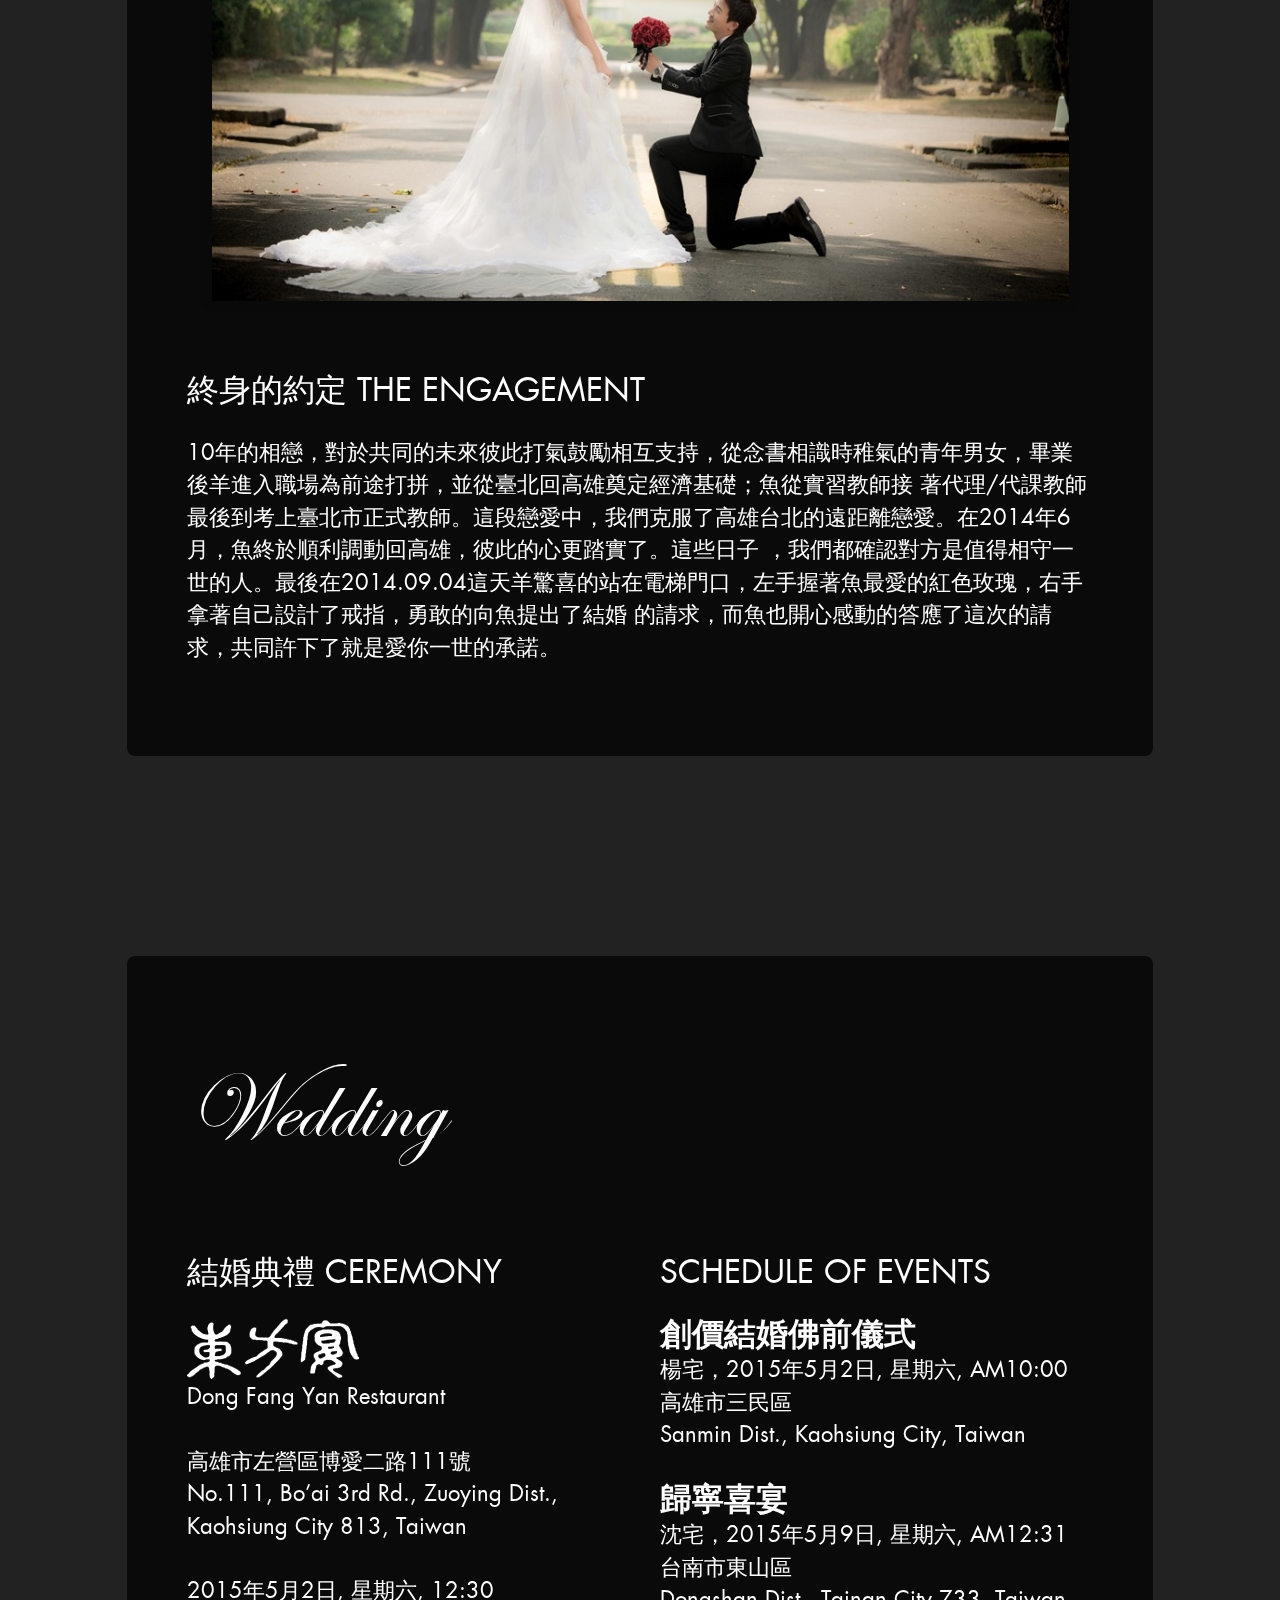
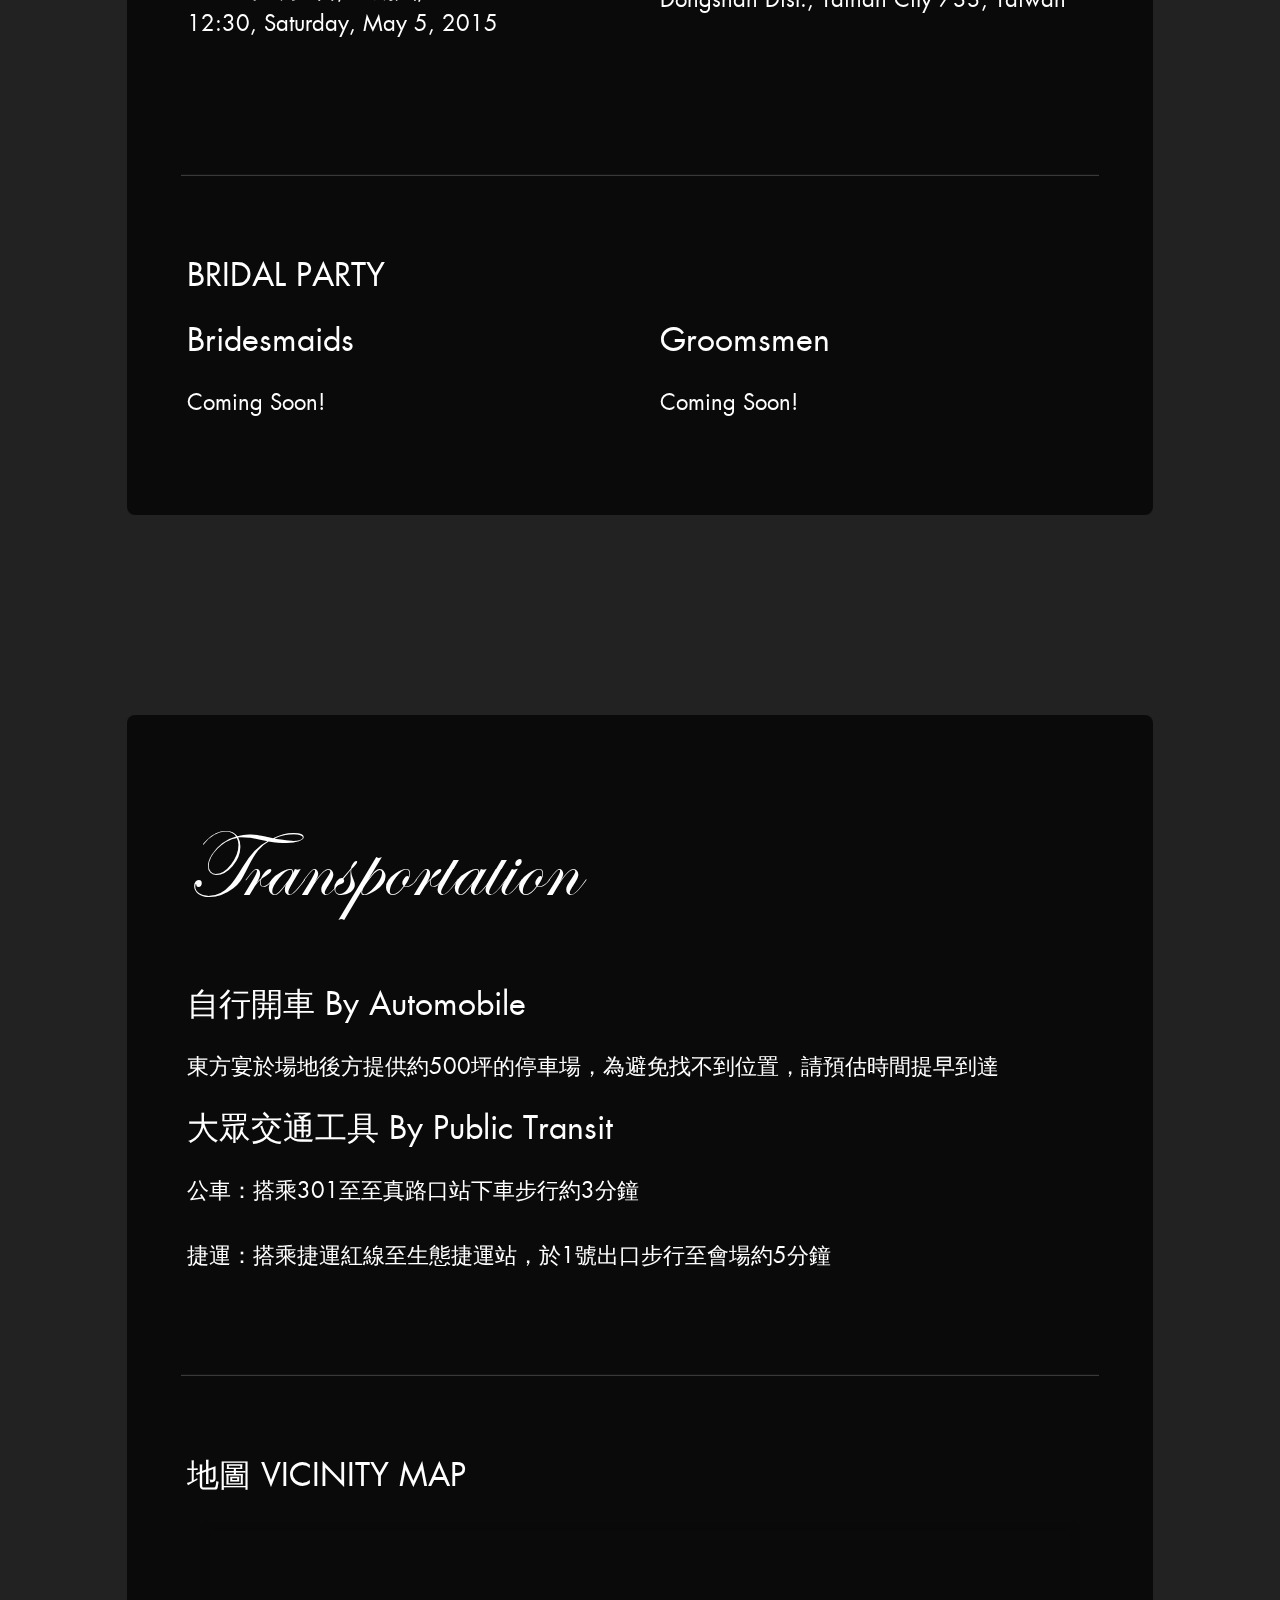
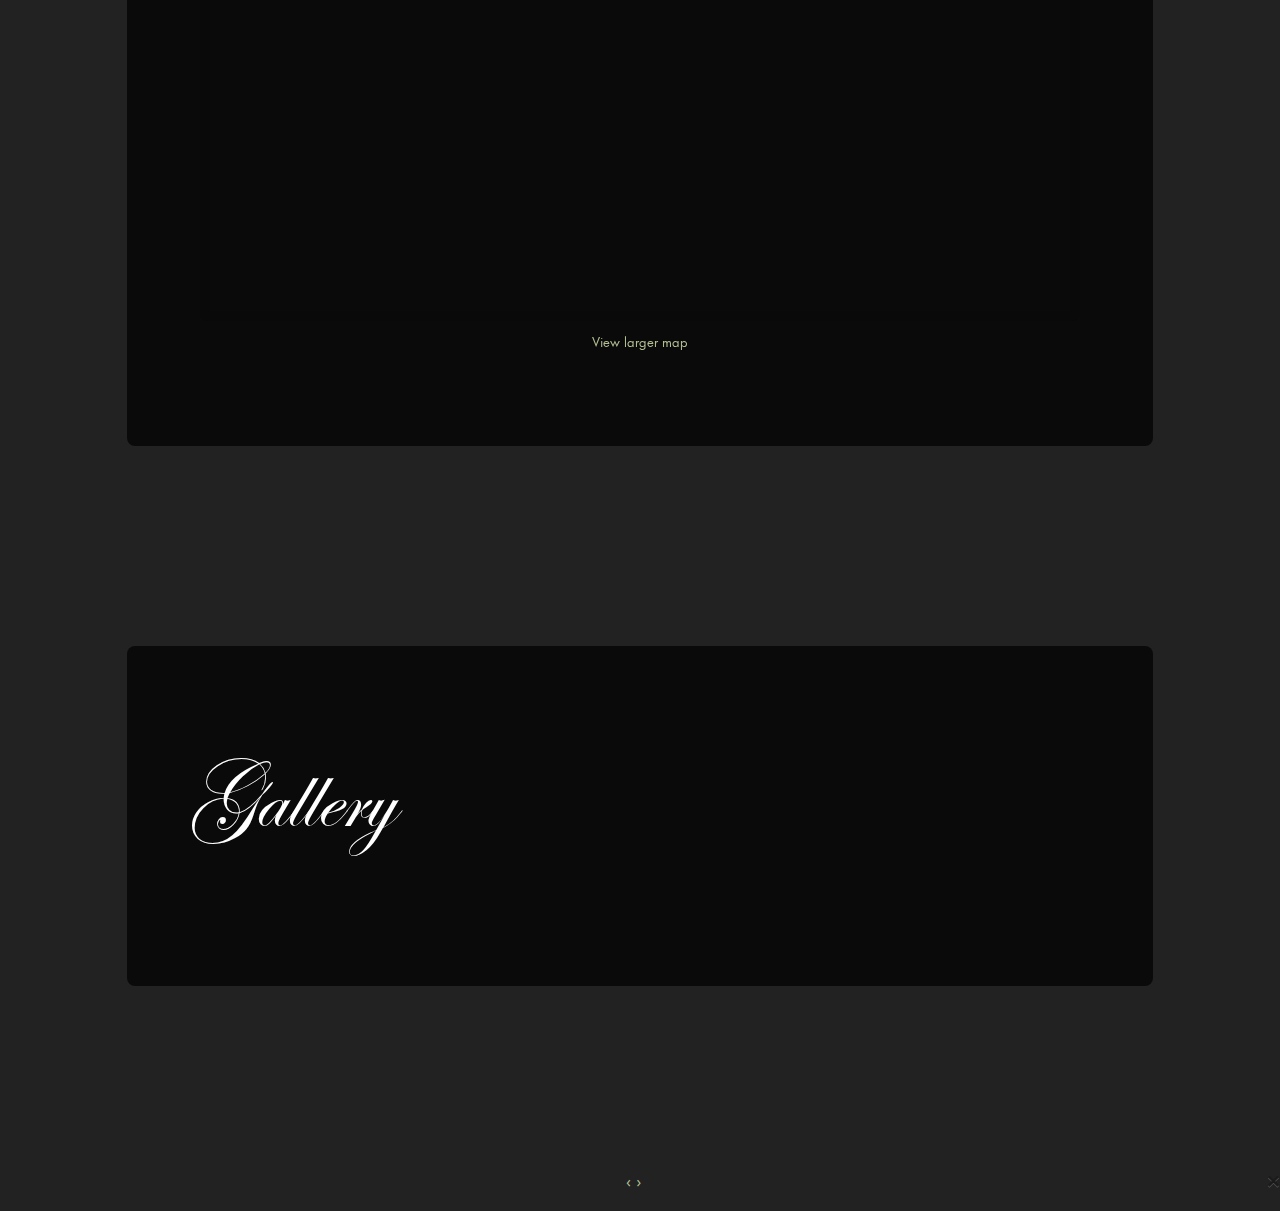
==== commit 2f09709c: "Add gallery to page" ====
--- a/index.html
+++ b/index.html
@@ -21,6 +21,10 @@
 
         <link rel="shortcut icon" href="favicon.ico?v=1">
 
+<link rel="stylesheet" href="http://netdna.bootstrapcdn.com/bootstrap/3.2.0/css/bootstrap.min.css">
+<link rel="stylesheet" href="http://blueimp.github.io/Gallery/css/blueimp-gallery.min.css">
+<link rel="stylesheet" href="css/bootstrap-image-gallery.css">
+<link rel="stylesheet" href="css/demo.css">
         <link rel="stylesheet" href="css/normalize.min.css">
         <link rel="stylesheet" href="css/main-1.6.css">
 
@@ -40,6 +44,7 @@
                             <li><a href="#brideandgroom">THE BRIDE &amp; GROOM</a></li>
                             <li><a href="#wedding">WEDDING</a></li>
                             <li><a href="#transportation">TRANSPORTATION</a></li>
+                            <li><a href="#gallery">GALLERY</a></li>
                         </ul>
 
                     </nav>
@@ -74,12 +79,11 @@
                             <h2>魚&nbsp;Tzuyu Shen</h2>
                             <p>
                                 <img src="img/sarahThumb.jpg" class="thumb" alt="Sarah" />
-                                1986.04.02，恭喜皆得爸爸與玉鈴媽媽喜穫麟兒。在純樸的小鎮東山，小丫頭沈姿妤就此誕生在溫暖的漁港，和弟弟祐盛、建志一起在充滿愛的環境下長大
-                                。從小最愛守在媽媽的縫紉機前寫功課分享學校有趣的事，最常在爸的修車場把玩泥巴，開心的陪伴弟弟一起成長。<br /><br />
-                                3歲開始就吵著爸媽想要搭娃娃車上學，開始了人生學習之路，在學校時最愛的就是模仿老師上課，而從小在家照顧弟弟所培養出來的成就感，讓自己確立對
-                                幼兒教育的領域發展。<br /><br />
-                                一路就讀東山國小→東山國中→嘉義家職→國北護嬰幼保系＋教育學程。南海實習→代理代課老師→通過教師甄選成為正式教師+台東大學暑碩班持續進修，感謝
-                                一路良師益友相伴，及好長官 .好家長 .好學生 .好同事充實我美好的生活 。
+                                1986.04.02，恭喜皆得爸爸與玉鈴媽媽喜穫麟兒。在純樸的小鎮東山，小丫頭姿妤就此誕生在溫暖的漁港，和弟弟祐盛、建志一起在充滿愛的環境下長大
+                                。從小最愛守在媽媽縫紉機前寫功課分享學校有趣的事，最常在爸的修車場把玩泥巴，菜園裡找樂子，開心的陪伴弟弟一起成長。<br /><br />
+                                3歲時就吵著要搭娃娃車上學，開始了學習之路，求學時最愛玩的遊戲就是模仿老師上課，也因從小協助照顧弟弟的經驗培養出對幼兒教育的興趣。<br /><br />
+                                一路就讀東山國小→東山國中→嘉義家職→國北護嬰幼保系＋教育學程。南海實習→代理代課老師→通過教師甄選成為正式教師+台東大學暑碩班持續進修...<br /><br />
+                                感謝一路上良師益友的相伴，及好長官、好家長 、好學生、好同事、學會員充實我美好的生活 。
                             </p>
 
                         </div><!--end column-->
@@ -251,6 +255,17 @@
                         </div>
                     </section>
 
+                    <section id="gallery" class="clearfix">
+
+                        <h1>Gallery</h1>
+
+                        <div class="column full">
+
+                            <div id="links"></div>
+
+                        </div><!--end column-->
+                    </section>
+
                     <div style="height: 100px"></div>
 
                 </div> <!-- #main -->
@@ -258,6 +273,41 @@
         </div> <!-- #bg-container -->
 
         <script src="js/main-1.6.js"></script>
+        
+				<!-- The Bootstrap Image Gallery lightbox, should be a child element of the document body -->
+				<div id="blueimp-gallery" class="blueimp-gallery">
+				    <!-- The container for the modal slides -->
+				    <div class="slides"></div>
+				    <!-- Controls for the borderless lightbox -->
+				    <h3 class="title"></h3>
+				    <a class="prev">‹</a>
+				    <a class="next">›</a>
+				    <a class="close">×</a>
+				    <a class="play-pause"></a>
+				    <ol class="indicator"></ol>
+				    <!-- The modal dialog, which will be used to wrap the lightbox content -->
+				    <div class="modal fade">
+				        <div class="modal-dialog">
+				            <div class="modal-content">
+				                <div class="modal-header">
+				                    <button type="button" class="close" aria-hidden="true">&times;</button>
+				                    <h4 class="modal-title"></h4>
+				                </div>
+				                <div class="modal-body next"></div>
+				                <div class="modal-footer">
+				                    <button type="button" class="btn btn-default pull-left prev">
+				                        <i class="glyphicon glyphicon-chevron-left"></i>
+				                        Previous
+				                    </button>
+				                    <button type="button" class="btn btn-primary next">
+				                        Next
+				                        <i class="glyphicon glyphicon-chevron-right"></i>
+				                    </button>
+				                </div>
+				            </div>
+				        </div>
+				    </div>
+				</div>
 
         <script>
           var _gaq = _gaq || [];
@@ -270,5 +320,8 @@
             var s = document.getElementsByTagName('script')[0]; s.parentNode.insertBefore(ga, s);
           })();
         </script>
+				<script src="http://blueimp.github.io/Gallery/js/jquery.blueimp-gallery.min.js"></script>
+				<script src="js/bootstrap-image-gallery.js"></script>
+				<script src="js/demo.js"></script>
     </body>
 </html>
--- a/css/demo.css
+++ b/css/demo.css
@@ -0,0 +1,31 @@
+@charset "UTF-8";
+/*
+ * Bootstrap Image Gallery Demo CSS 3.0.0
+ * https://github.com/blueimp/Bootstrap-Image-Gallery
+ *
+ * Copyright 2013, Sebastian Tschan
+ * https://blueimp.net
+ *
+ * Licensed under the MIT license:
+ * http://www.opensource.org/licenses/MIT
+ */
+
+body {
+    padding-top: 60px;
+    background: #222;
+    color: #fff;
+}
+h1 {
+    font-family: "Lucida Grande", "Lucida Sans Unicode", Arial, sans-serif;
+}
+a {
+    color: orange;
+}
+a:hover {
+    color: lightblue;
+    text-decoration: none;
+}
+.modal {
+	overflow: auto;
+	color: #333;
+}
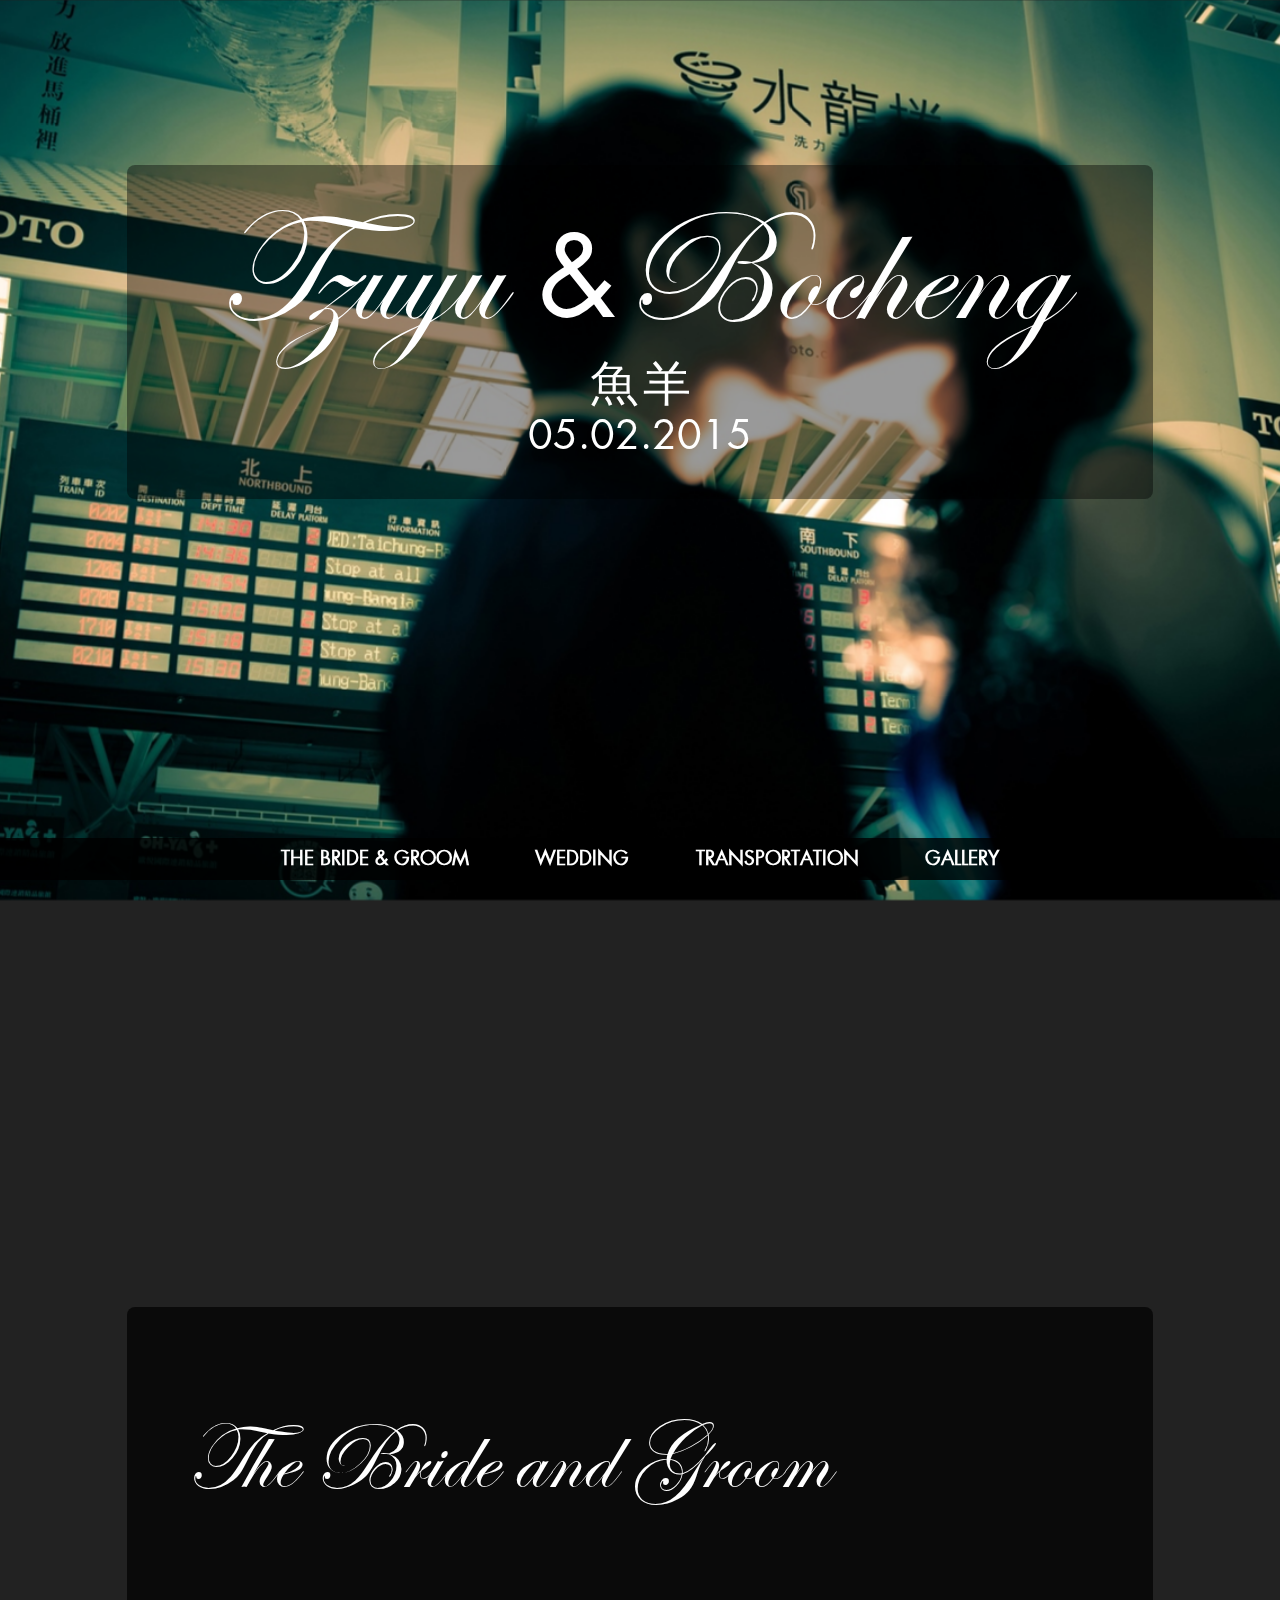
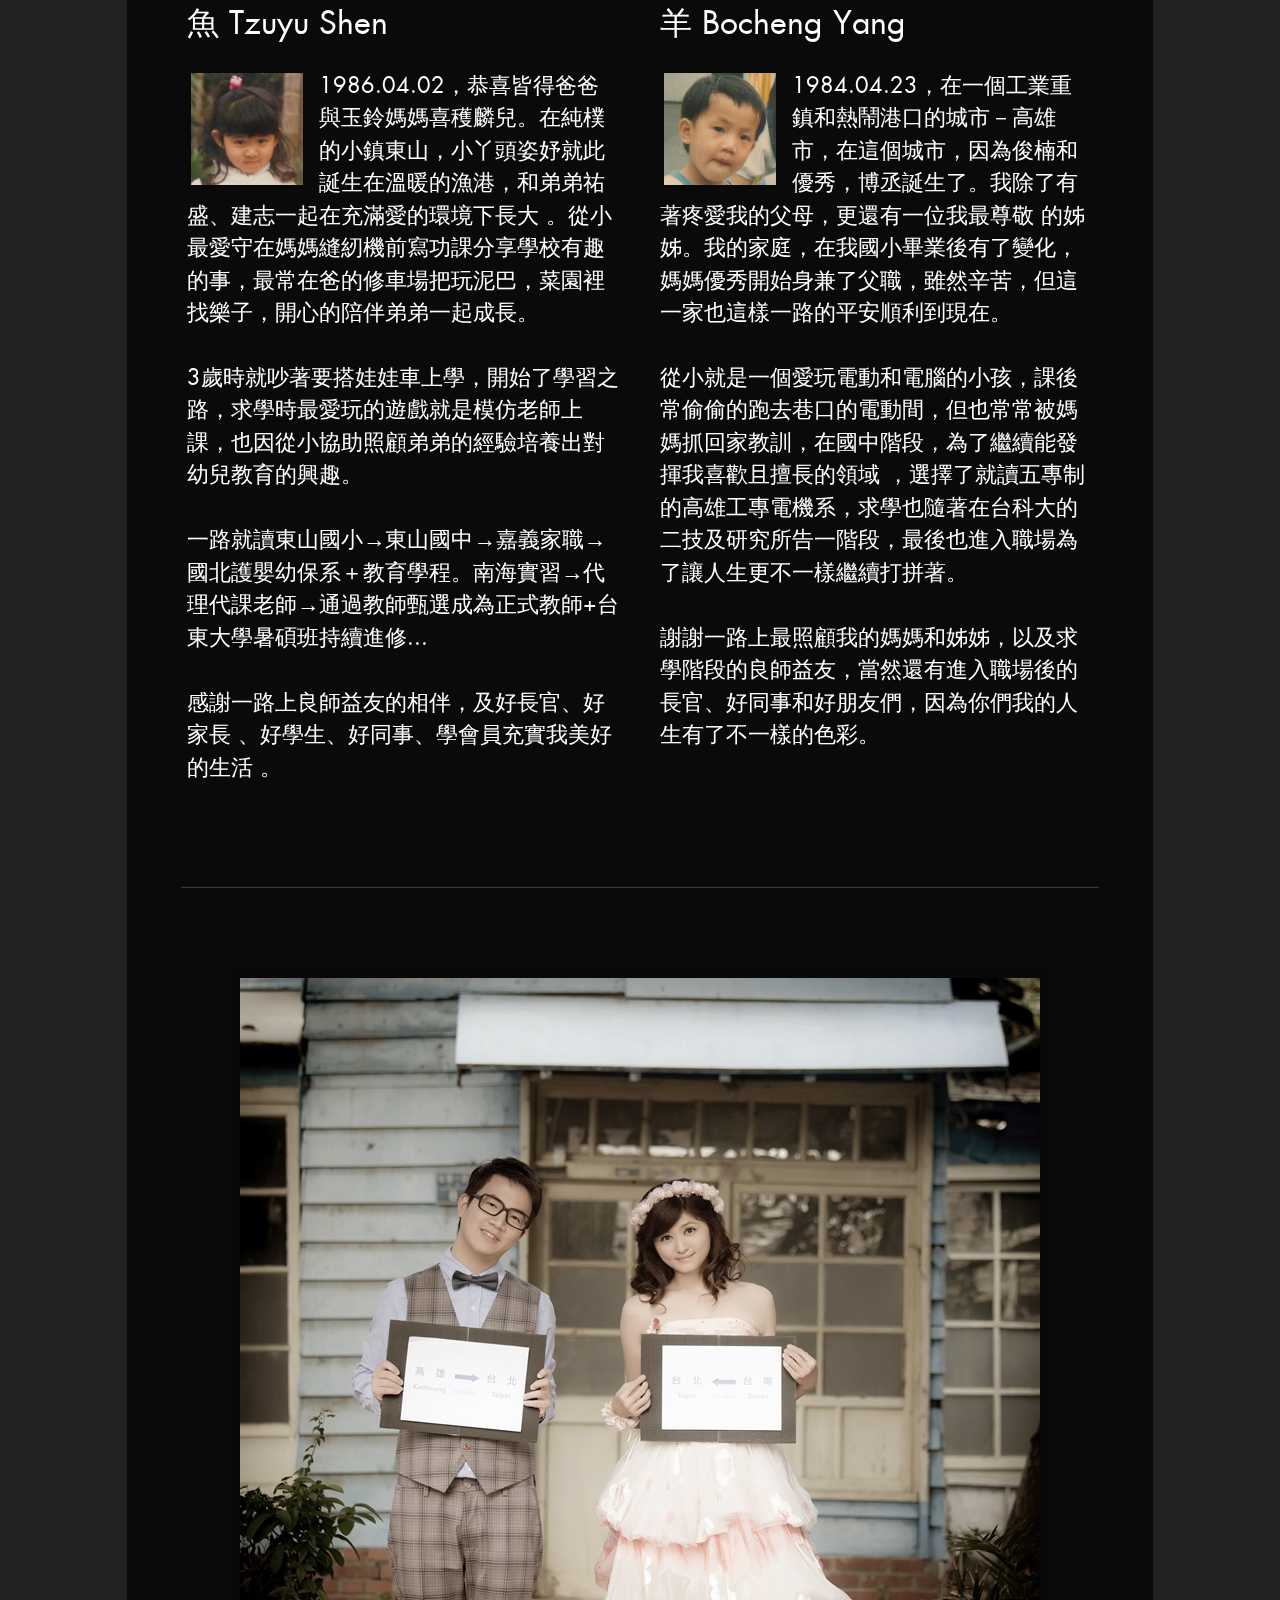
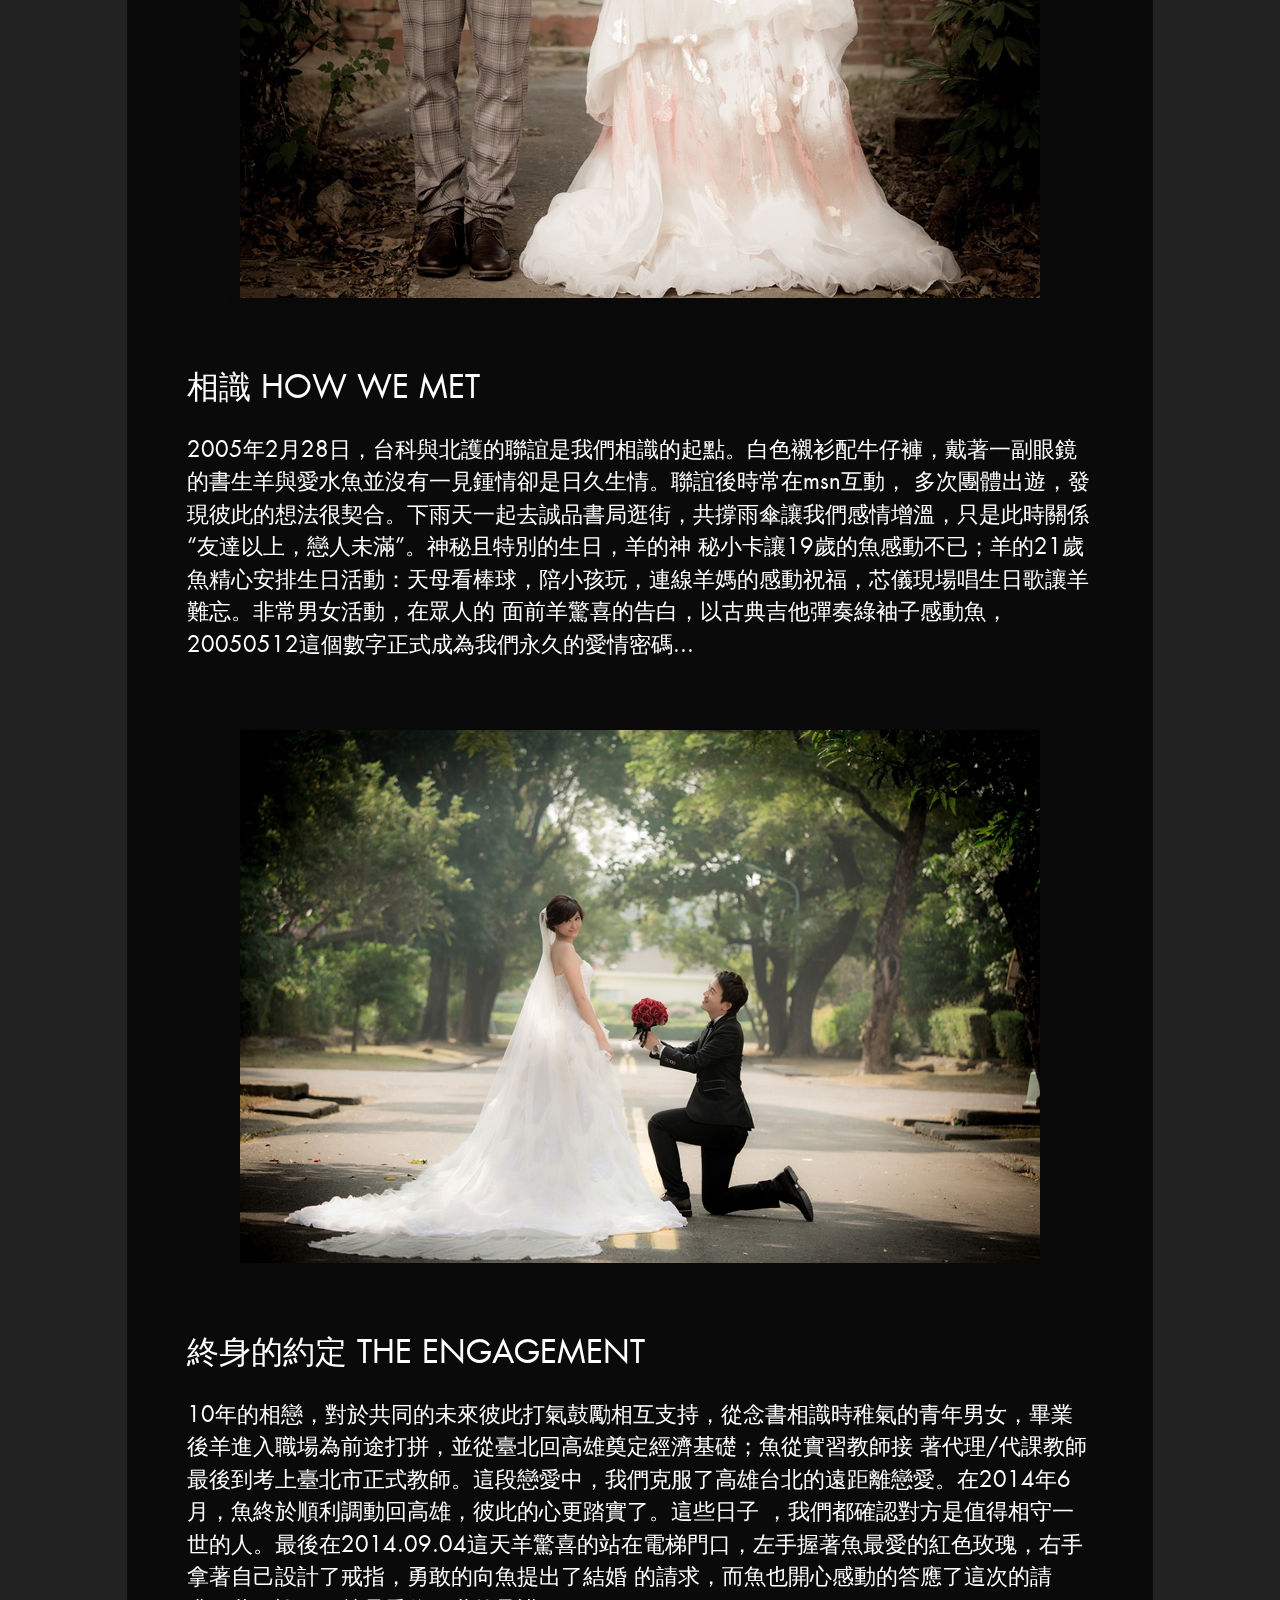
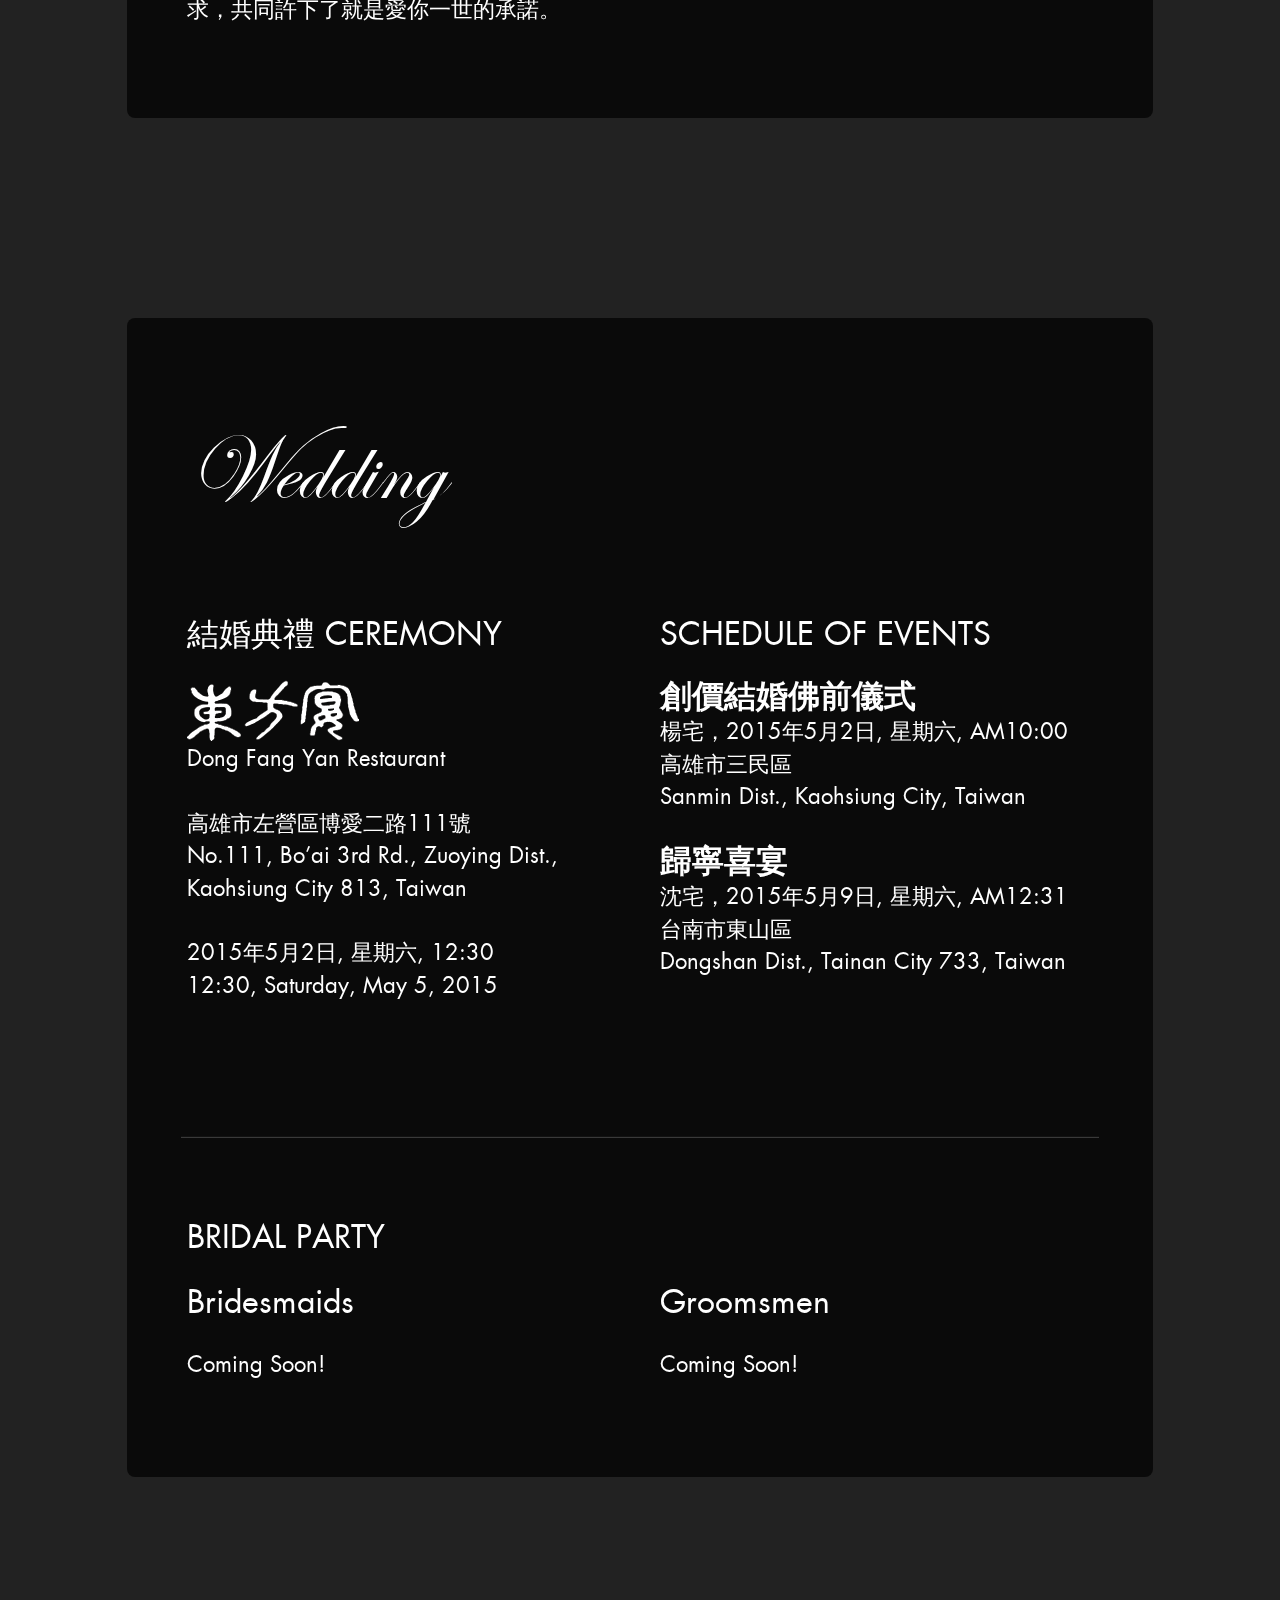
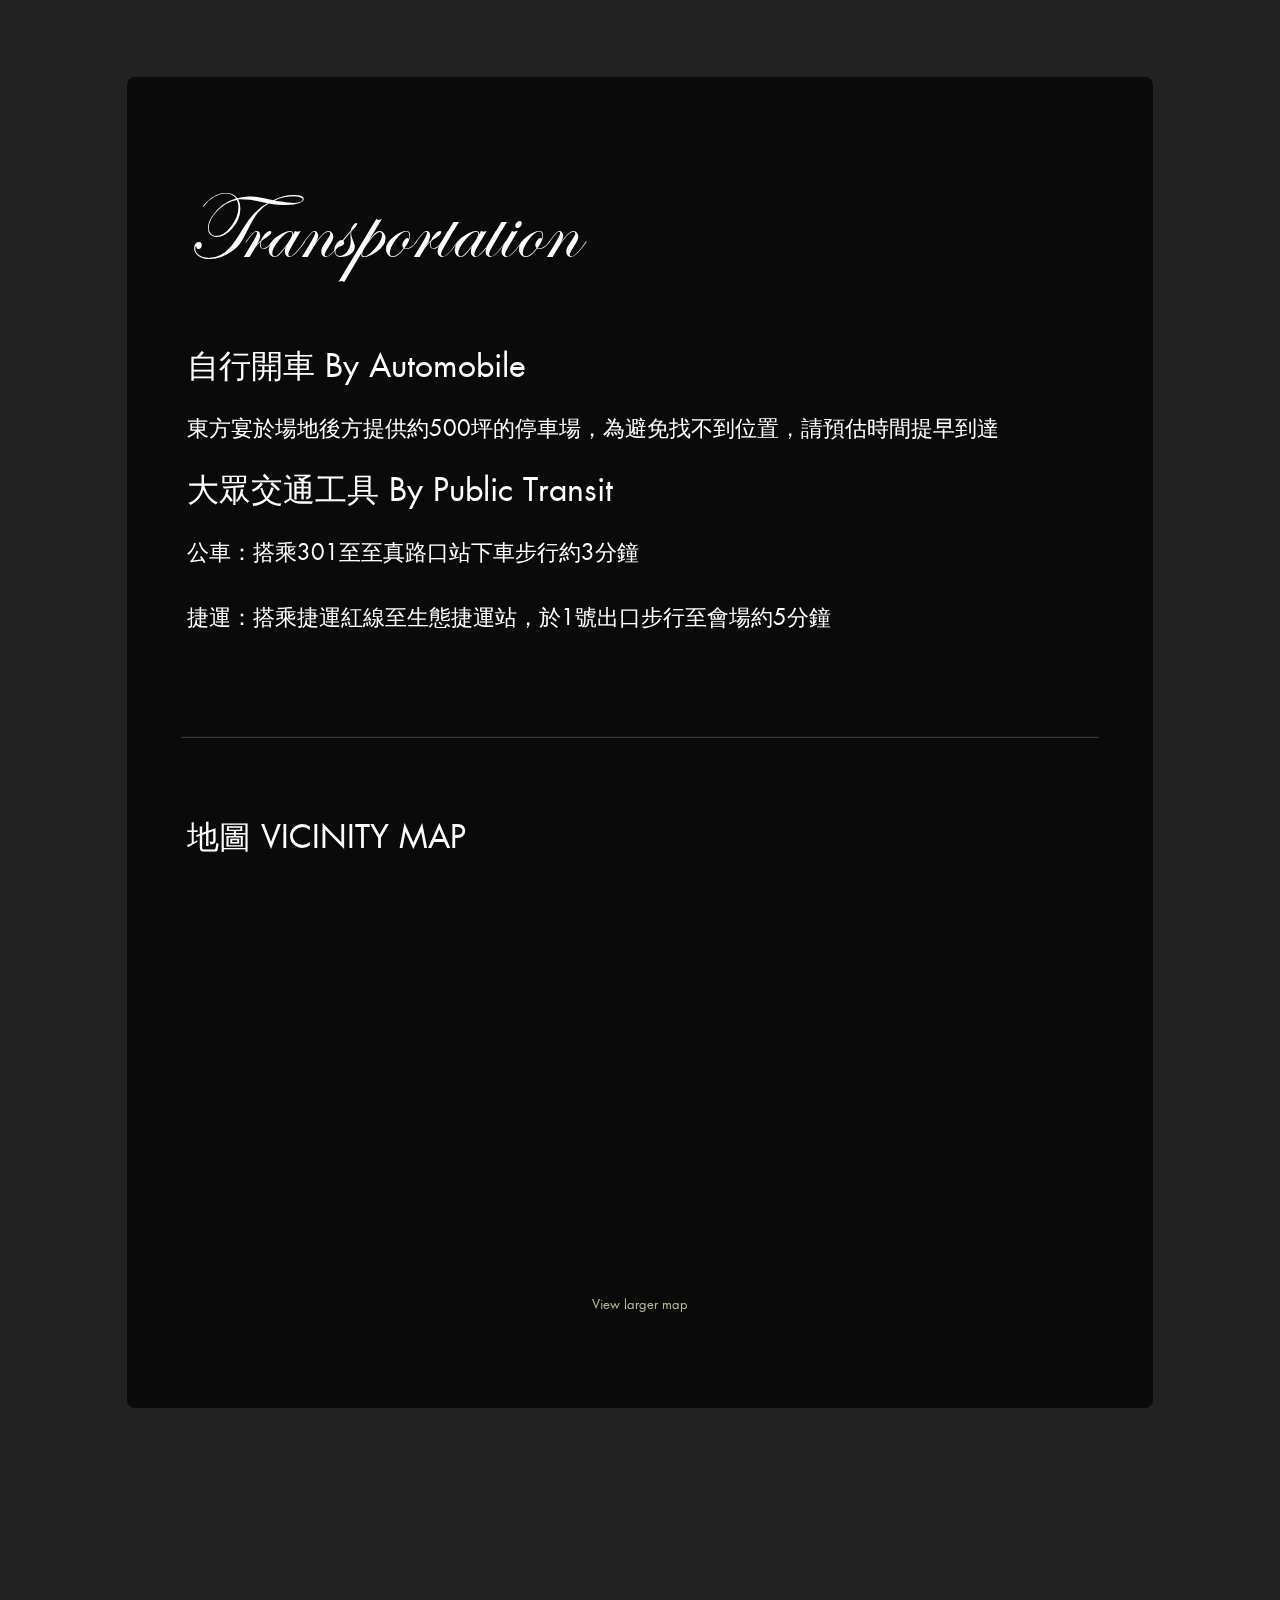
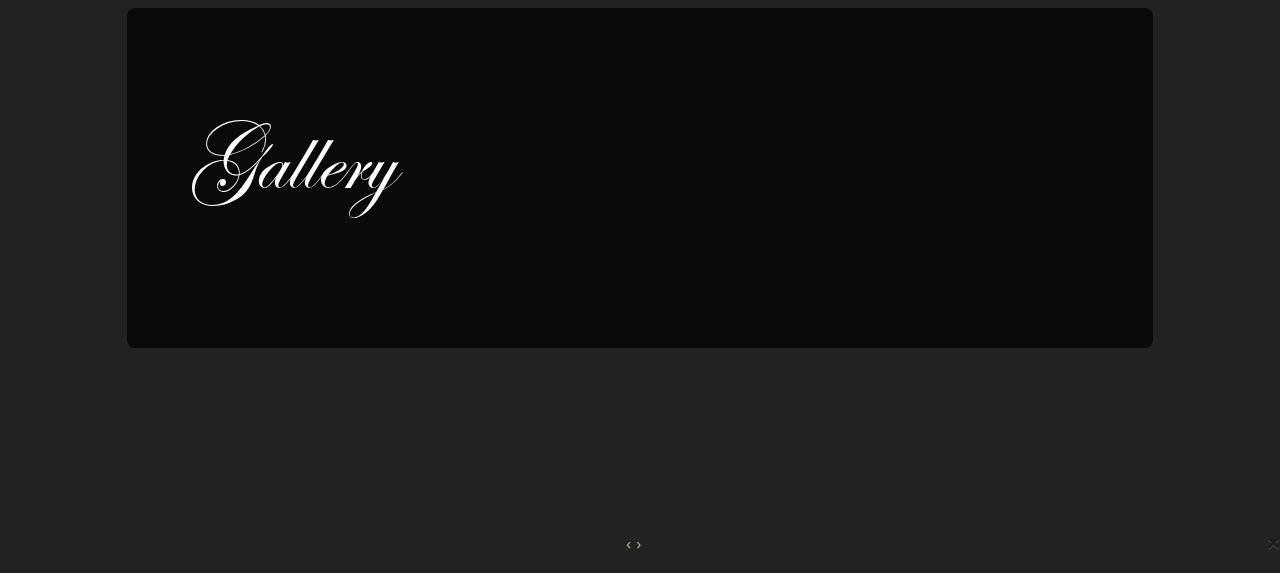
==== commit 3f07f997: "Adding how we meet picture and gallery lightbox oeration" ====
--- a/index.html
+++ b/index.html
@@ -109,6 +109,12 @@
                         </div>
 
                         <div class="column full">
+                             
+                            <figure class="responsive-image proposal" data-media="img/wemeet-small.jpg" data-media480="img/wemeet-small.jpg" data-media768="img/wemeet-medium.jpg" data-media1140="img/wemeet-large.jpg">
+                                <noscript>
+                                    <img src="img/wemeet-large.jpg" alt="Bocheng Proposing To Tzuyu" />
+                                </noscript>
+                            </figure>
 
                             <h2>相識&nbsp;HOW WE MET</h2>
                             <p>2005年2月28日，台科與北護的聯誼是我們相識的起點。白色襯衫配牛仔褲，戴著一副眼鏡的書生羊與愛水魚並沒有一見鍾情卻是日久生情。聯誼後時常在msn互動，
@@ -310,16 +316,15 @@
 				</div>
 
         <script>
-          var _gaq = _gaq || [];
-          _gaq.push(['_setAccount', 'UA-XXXXXXX-XX']);
-          _gaq.push(['_trackPageview']);
-
-          (function() {
-            var ga = document.createElement('script'); ga.type = 'text/javascript'; ga.async = true;
-            ga.src = ('https:' == document.location.protocol ? 'https://ssl' : 'http://www') + '.google-analytics.com/ga.js';
-            var s = document.getElementsByTagName('script')[0]; s.parentNode.insertBefore(ga, s);
-          })();
-        </script>
+				  (function(i,s,o,g,r,a,m){i['GoogleAnalyticsObject']=r;i[r]=i[r]||function(){
+				  (i[r].q=i[r].q||[]).push(arguments)},i[r].l=1*new Date();a=s.createElement(o),
+				  m=s.getElementsByTagName(o)[0];a.async=1;a.src=g;m.parentNode.insertBefore(a,m)
+				  })(window,document,'script','//www.google-analytics.com/analytics.js','ga');
+				
+				  ga('create', 'UA-43173063-1', 'auto');
+				  ga('send', 'pageview');
+				
+				</script>
 				<script src="http://blueimp.github.io/Gallery/js/jquery.blueimp-gallery.min.js"></script>
 				<script src="js/bootstrap-image-gallery.js"></script>
 				<script src="js/demo.js"></script>
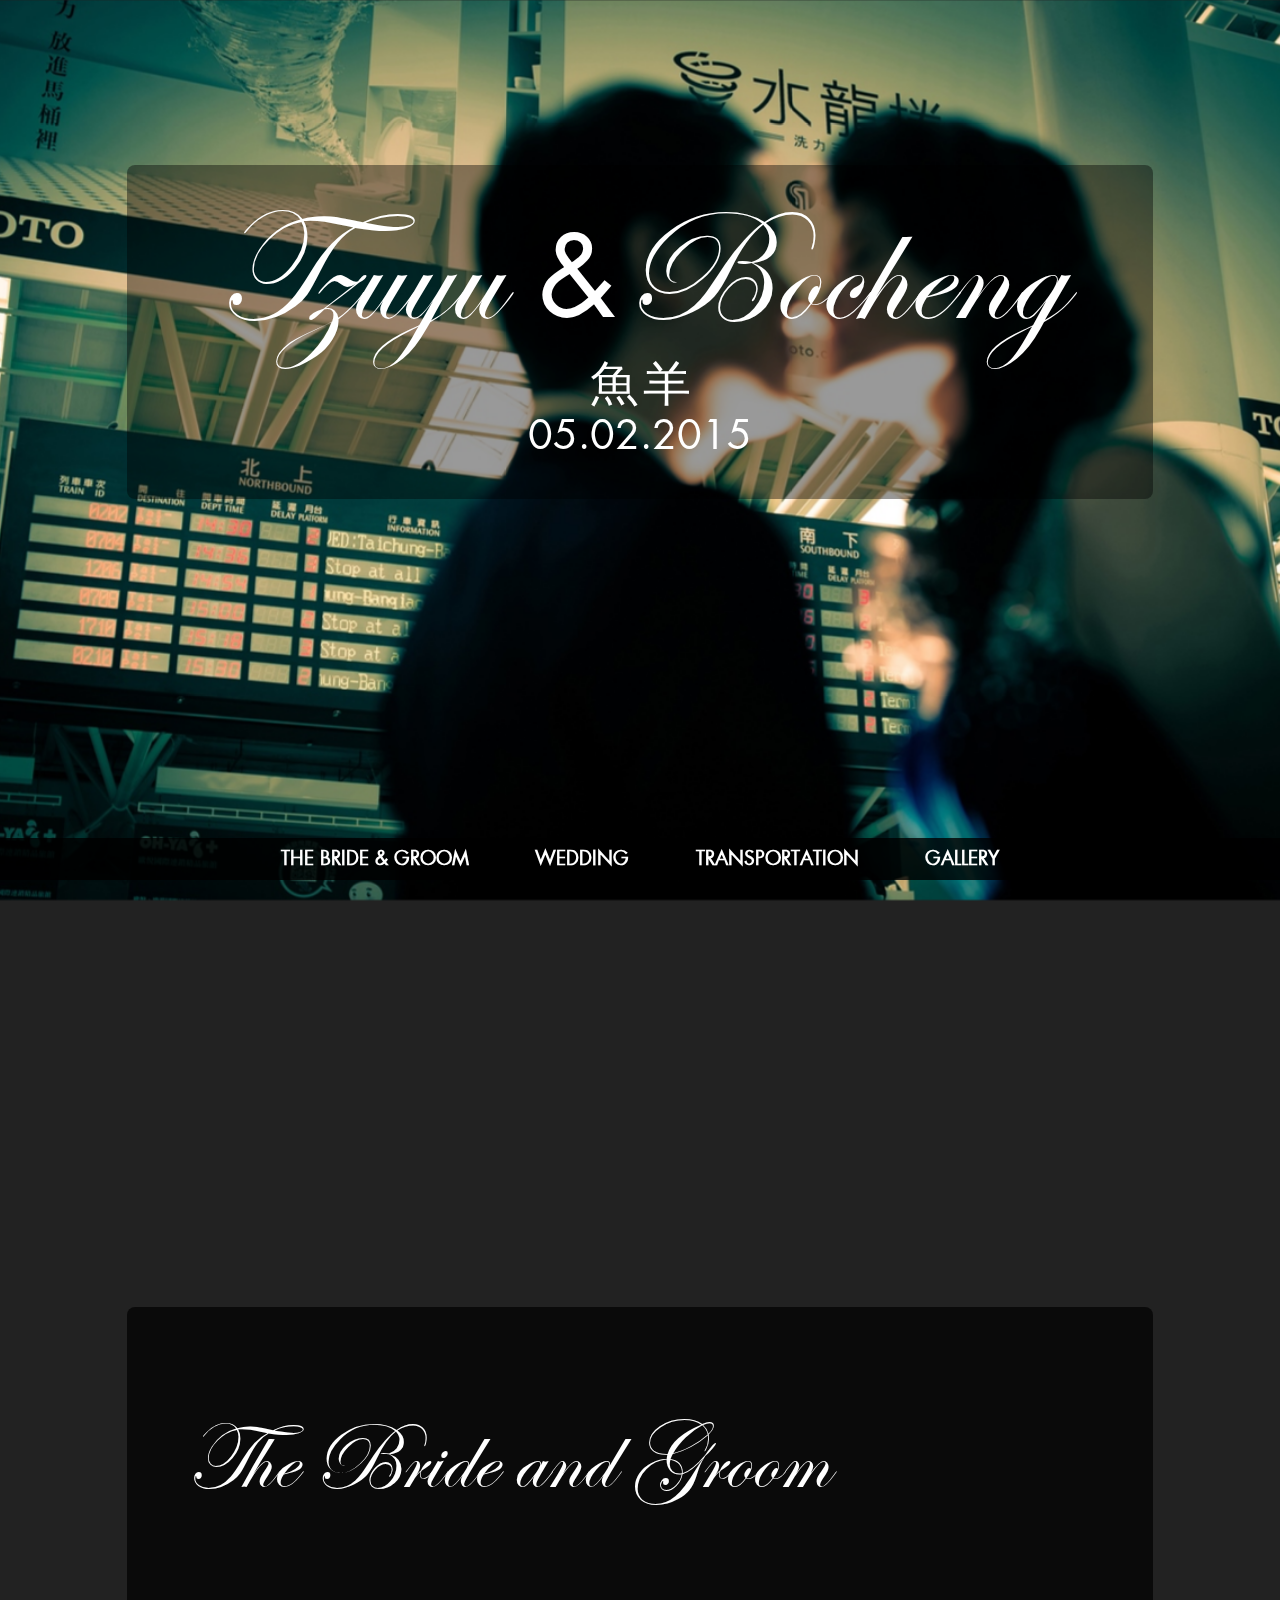
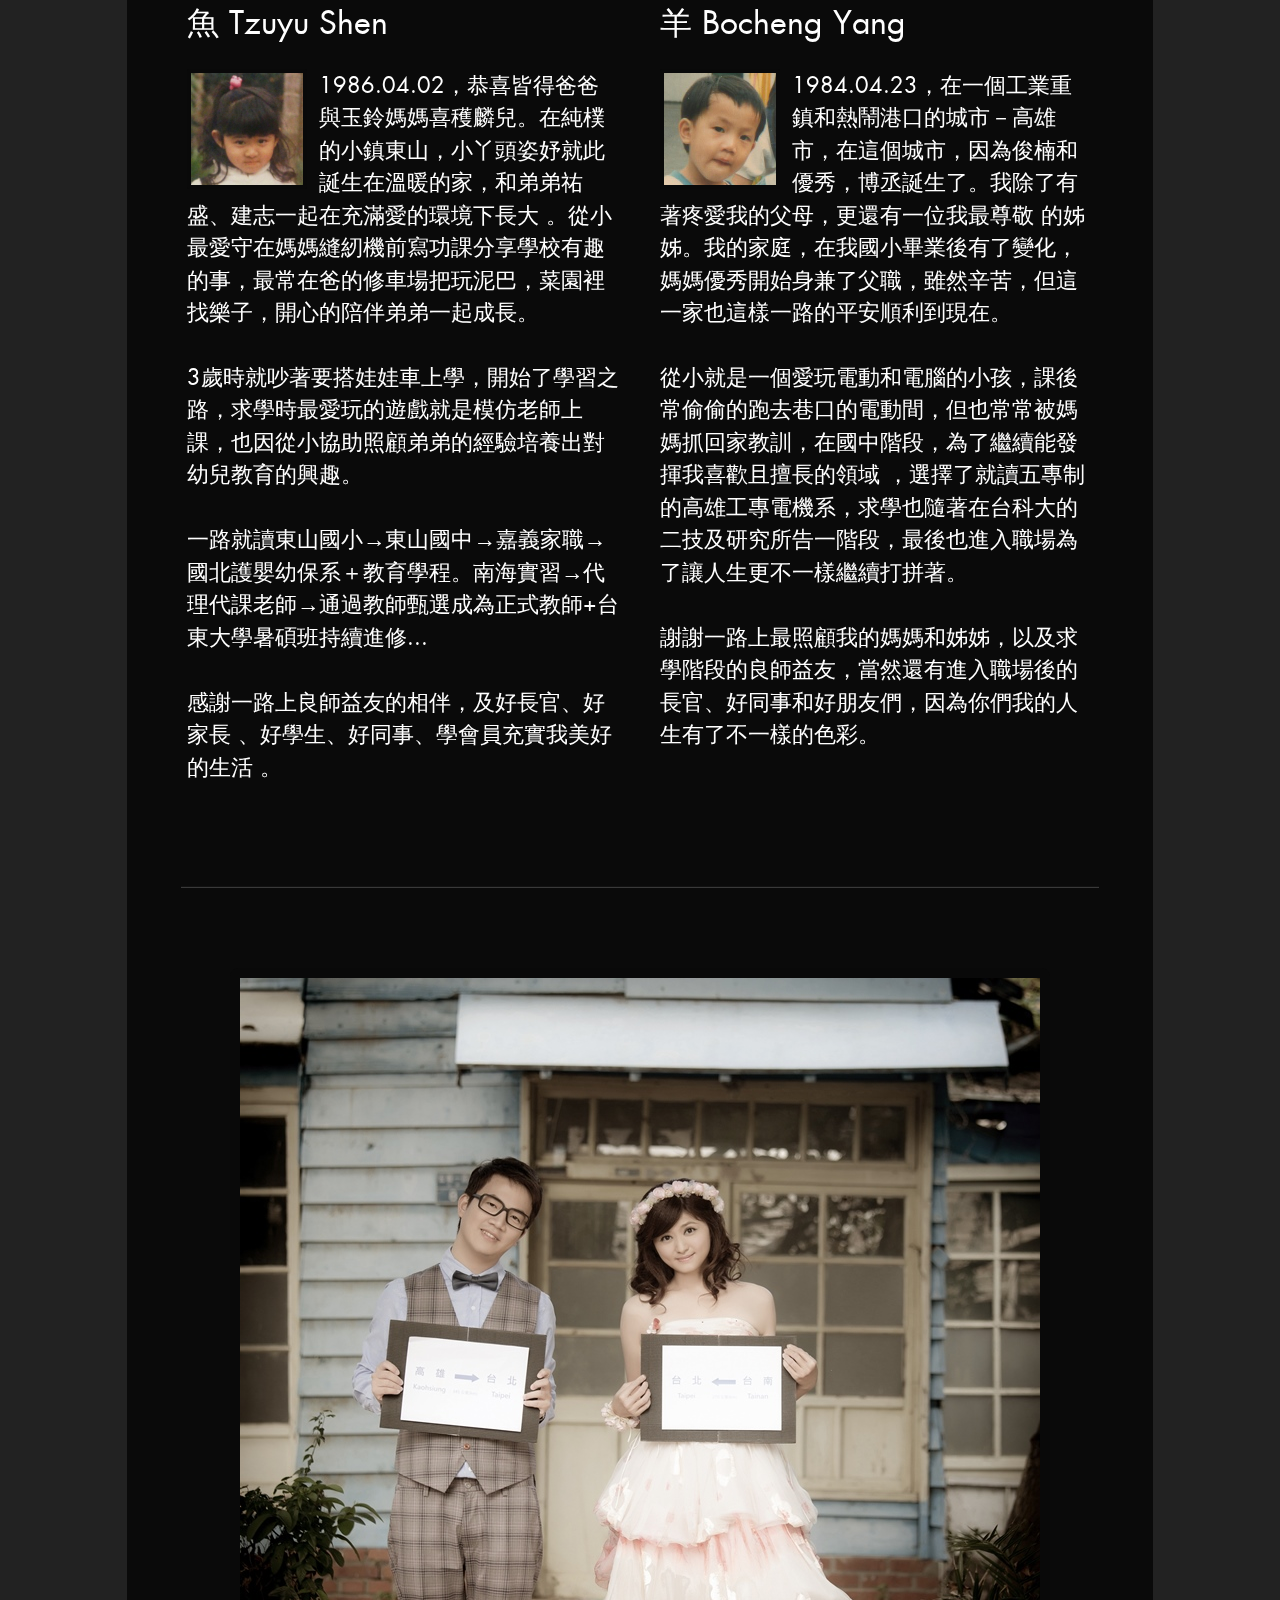
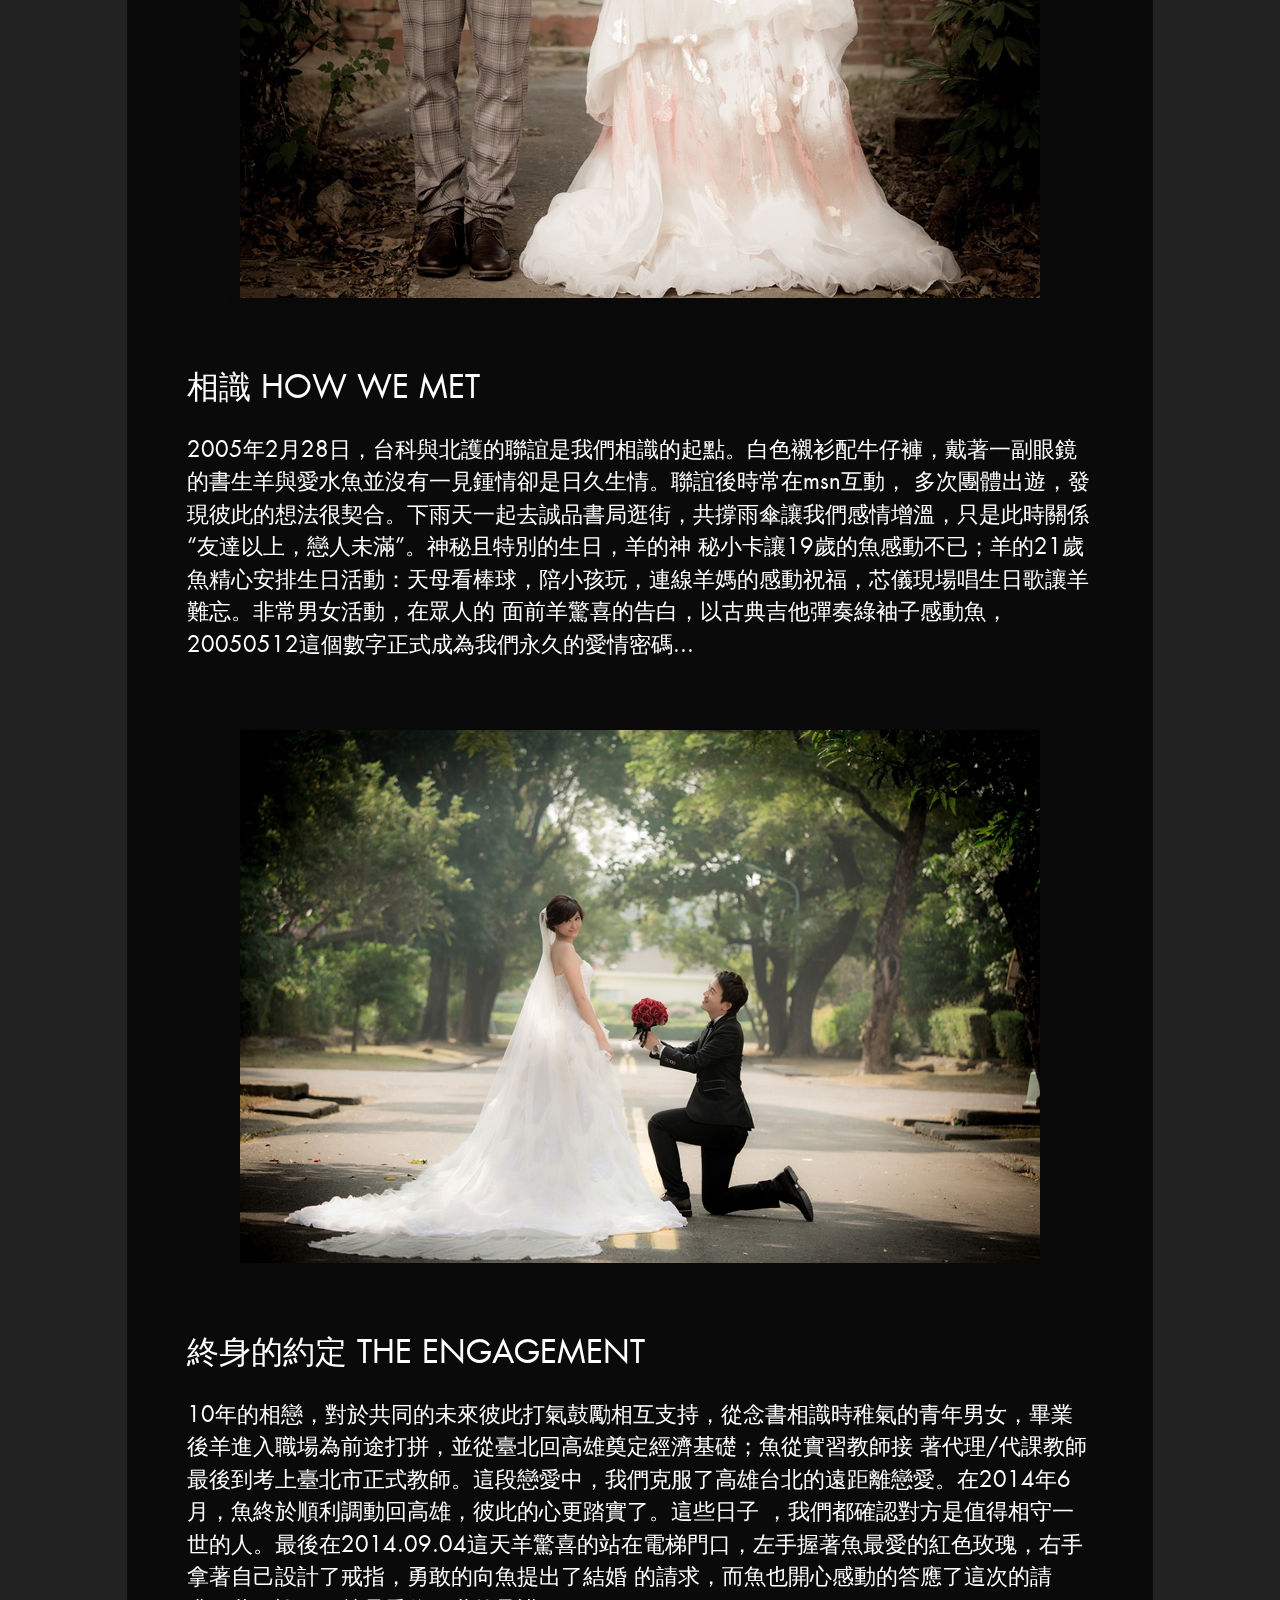
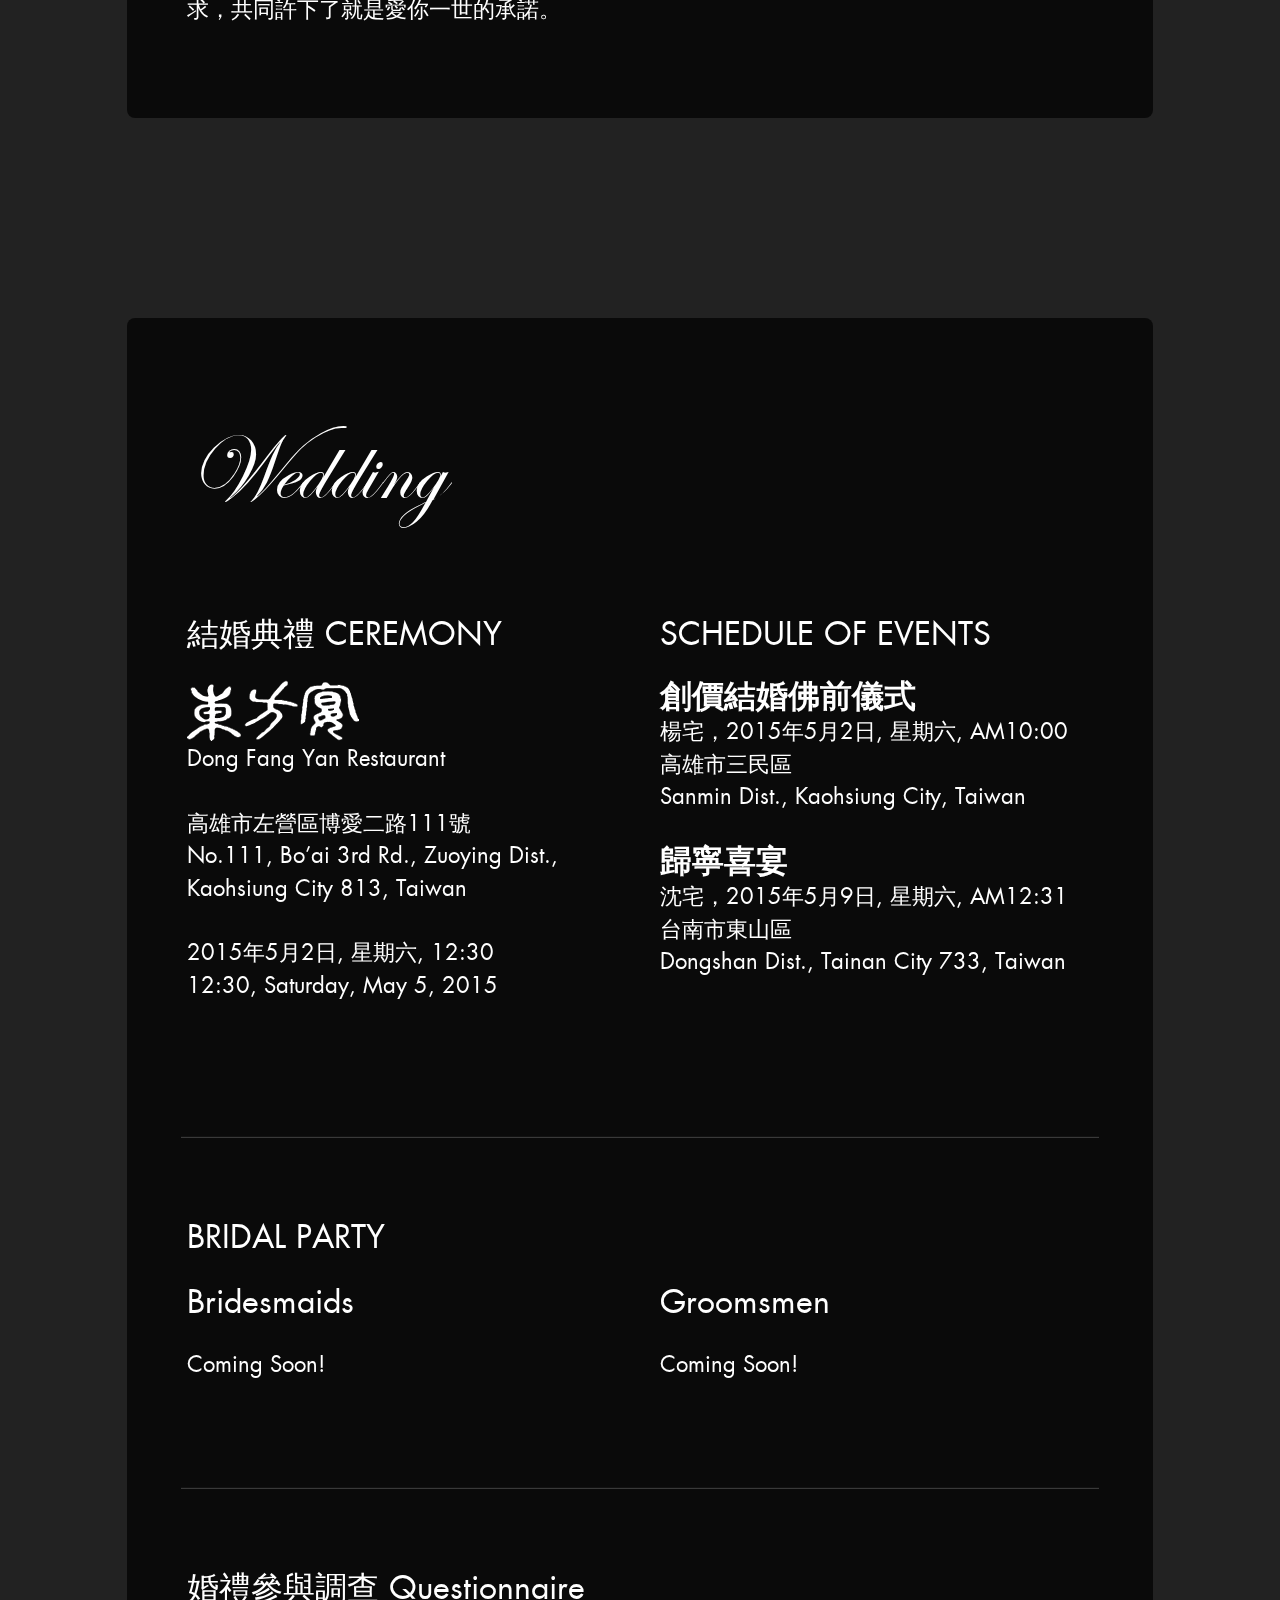
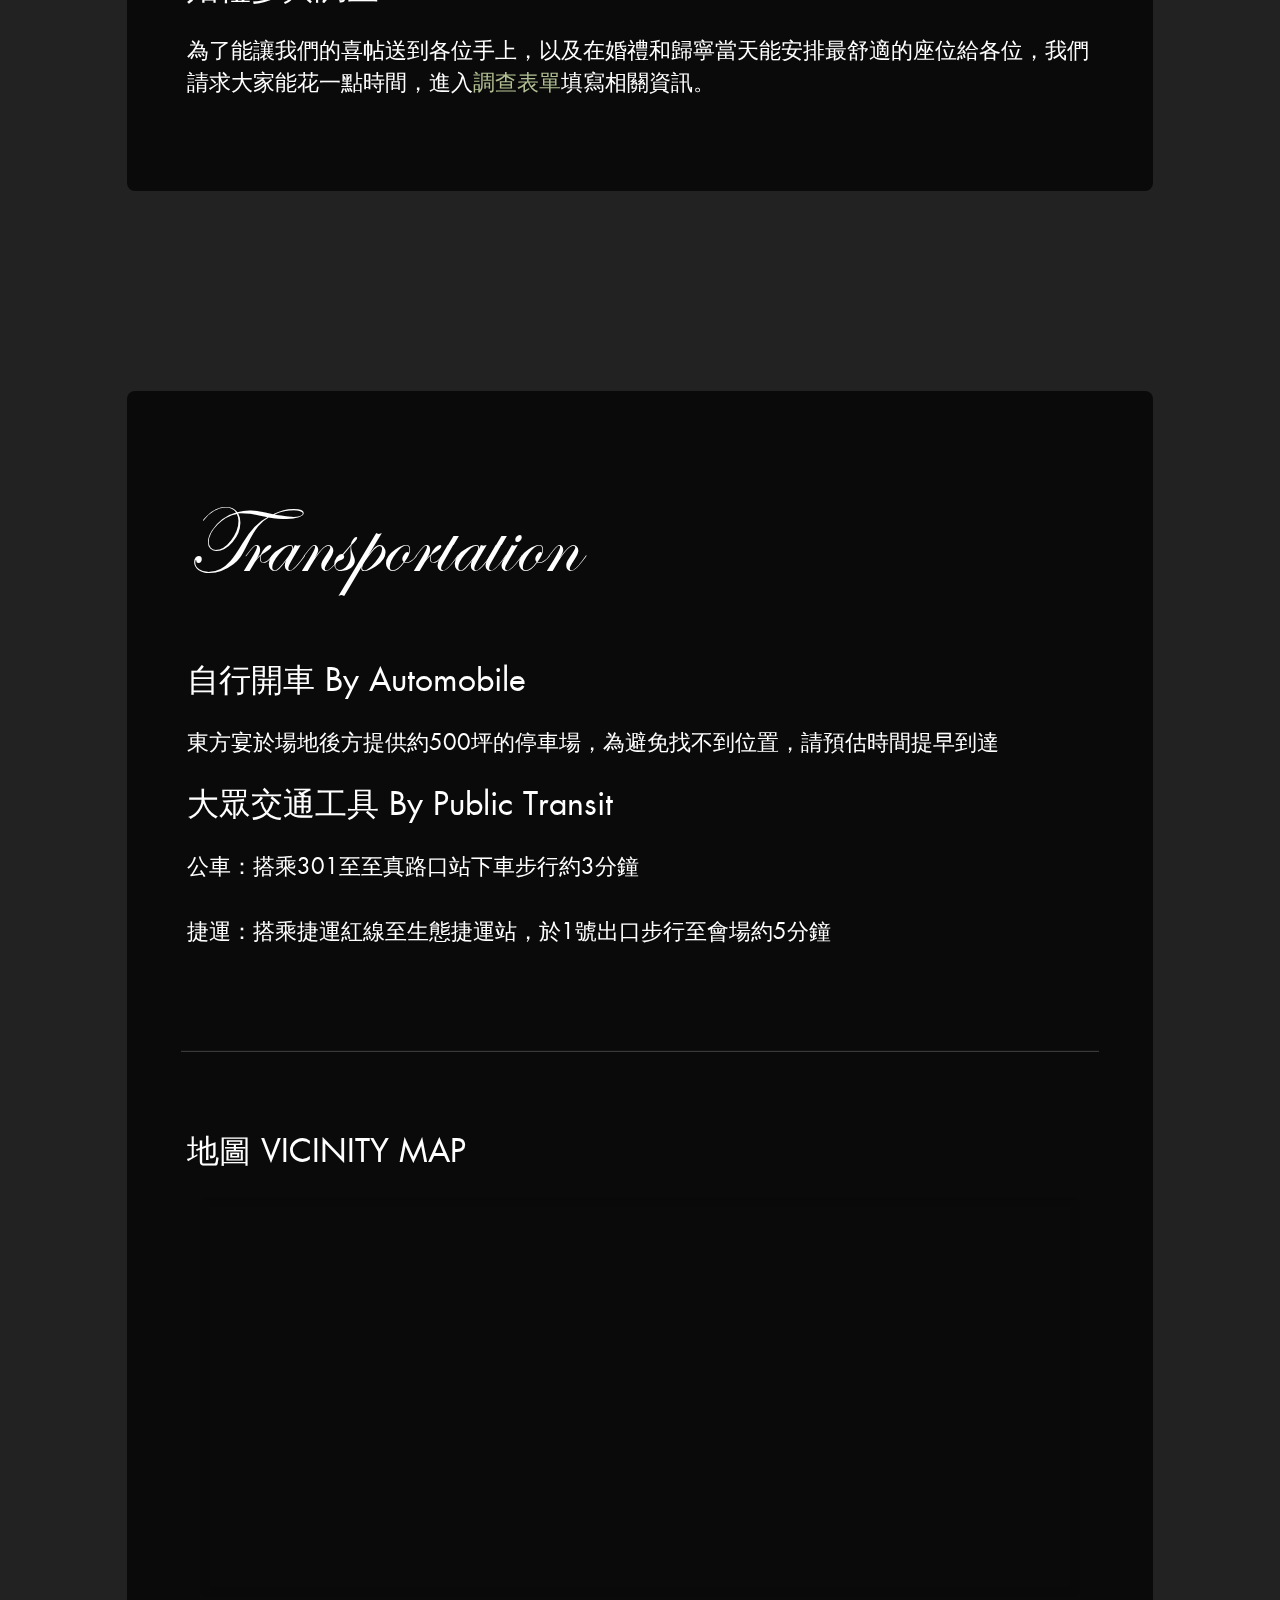
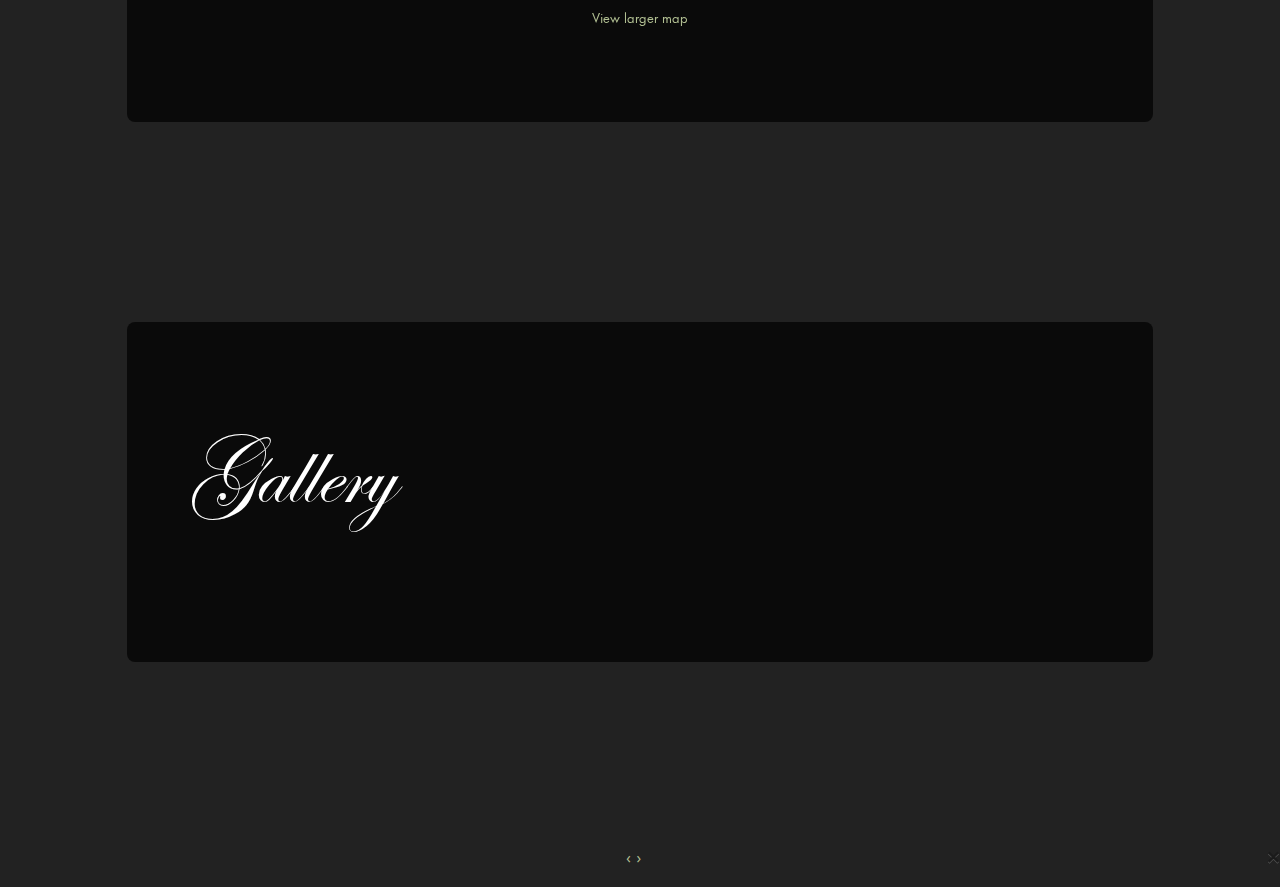
==== commit 196cba9d: "Adding questionnaire to index.html" ====
--- a/index.html
+++ b/index.html
@@ -79,7 +79,7 @@
                             <h2>魚&nbsp;Tzuyu Shen</h2>
                             <p>
                                 <img src="img/sarahThumb.jpg" class="thumb" alt="Sarah" />
-                                1986.04.02，恭喜皆得爸爸與玉鈴媽媽喜穫麟兒。在純樸的小鎮東山，小丫頭姿妤就此誕生在溫暖的漁港，和弟弟祐盛、建志一起在充滿愛的環境下長大
+                                1986.04.02，恭喜皆得爸爸與玉鈴媽媽喜穫麟兒。在純樸的小鎮東山，小丫頭姿妤就此誕生在溫暖的家，和弟弟祐盛、建志一起在充滿愛的環境下長大
                                 。從小最愛守在媽媽縫紉機前寫功課分享學校有趣的事，最常在爸的修車場把玩泥巴，菜園裡找樂子，開心的陪伴弟弟一起成長。<br /><br />
                                 3歲時就吵著要搭娃娃車上學，開始了學習之路，求學時最愛玩的遊戲就是模仿老師上課，也因從小協助照顧弟弟的經驗培養出對幼兒教育的興趣。<br /><br />
                                 一路就讀東山國小→東山國中→嘉義家職→國北護嬰幼保系＋教育學程。南海實習→代理代課老師→通過教師甄選成為正式教師+台東大學暑碩班持續進修...<br /><br />
@@ -217,6 +217,20 @@
                             </div>
 
                         </div><!--end column-->           
+
+                        <div class="clearfix"></div>
+
+                        <div class="column full">
+                            <div class="hr-t"></div>
+                            <div class="hr-b"></div>
+                        </div>
+                        
+                        <div class="column full">
+                            <h2>婚禮參與調查 Questionnaire</h2>
+                            <p>
+                            為了能讓我們的喜帖送到各位手上，以及在婚禮和歸寧當天能安排最舒適的座位給各位，我們請求大家能花一點時間，進入<a href="http://goo.gl/SXWZp1" target="_blank">調查表單</a>填寫相關資訊。
+                            </p>
+                        </div><!--end column-->
                     </section>
 
                     <section id="transportation" class="clearfix">
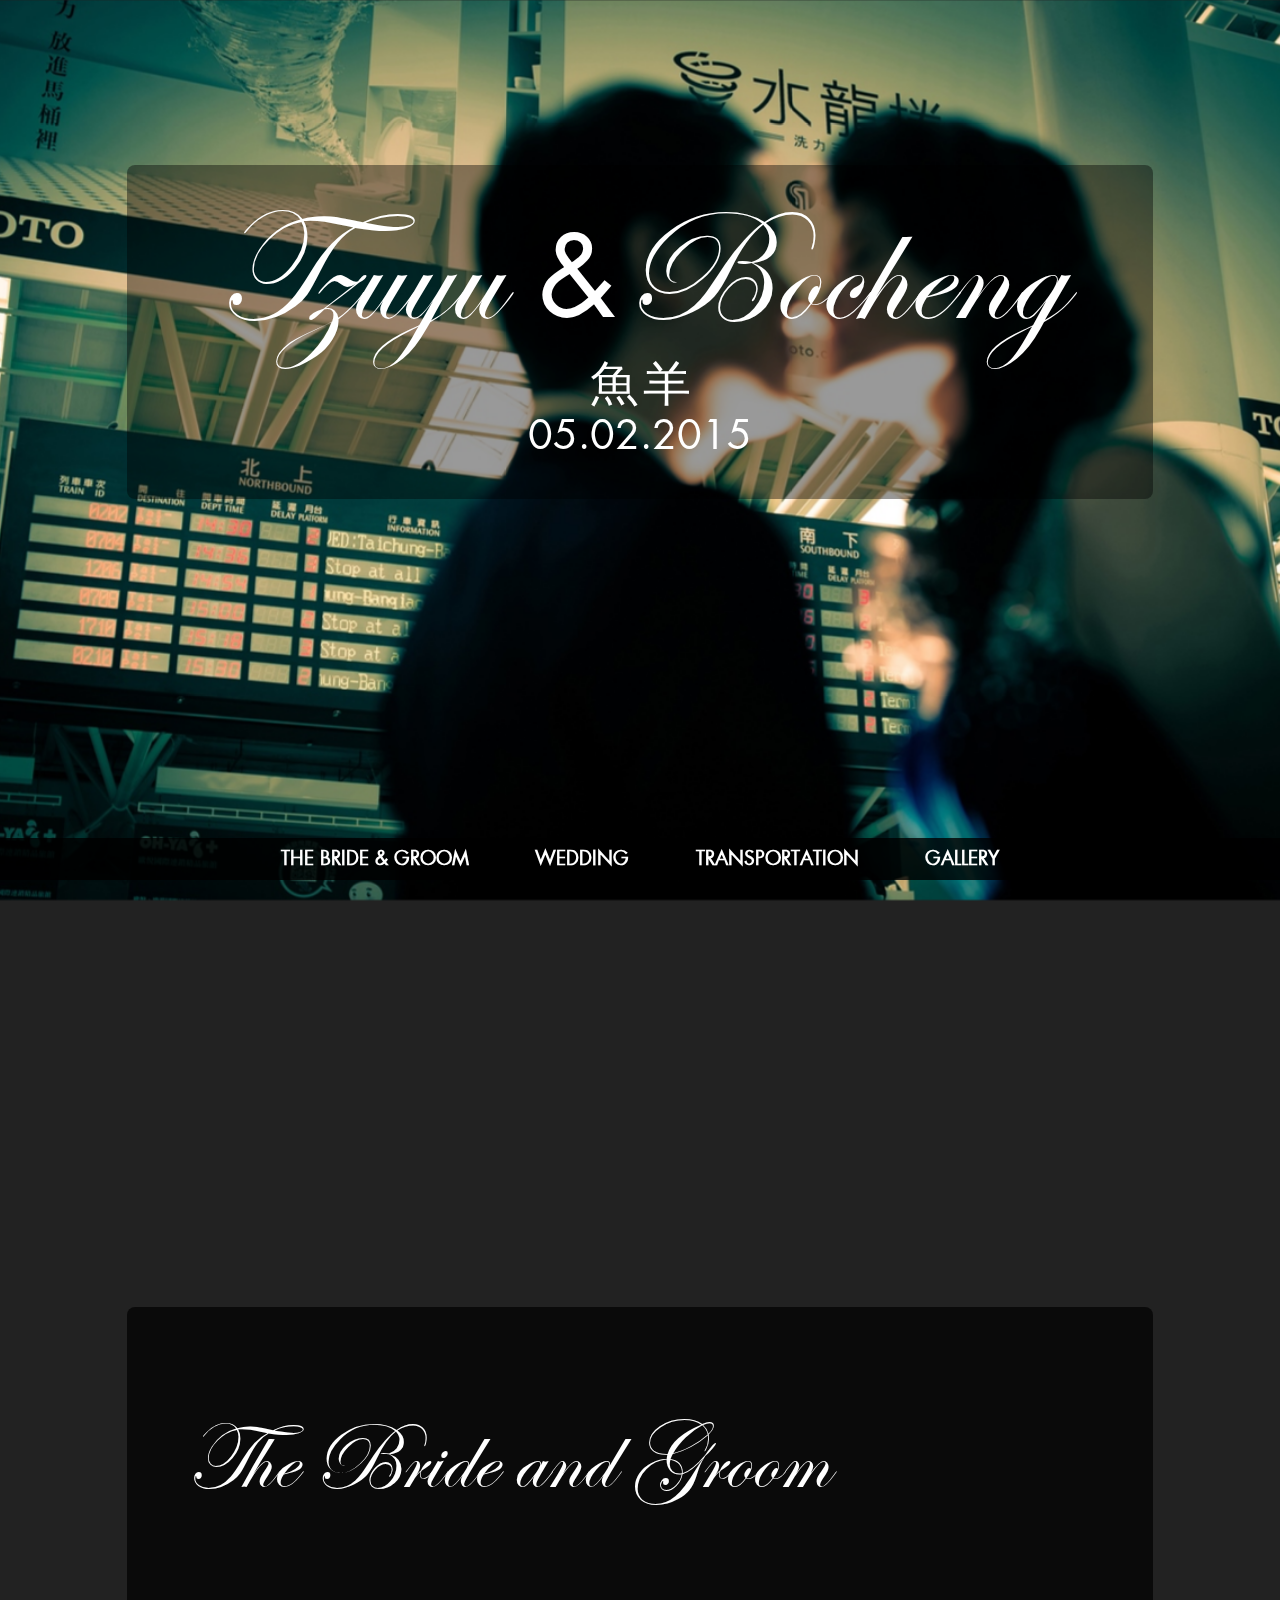
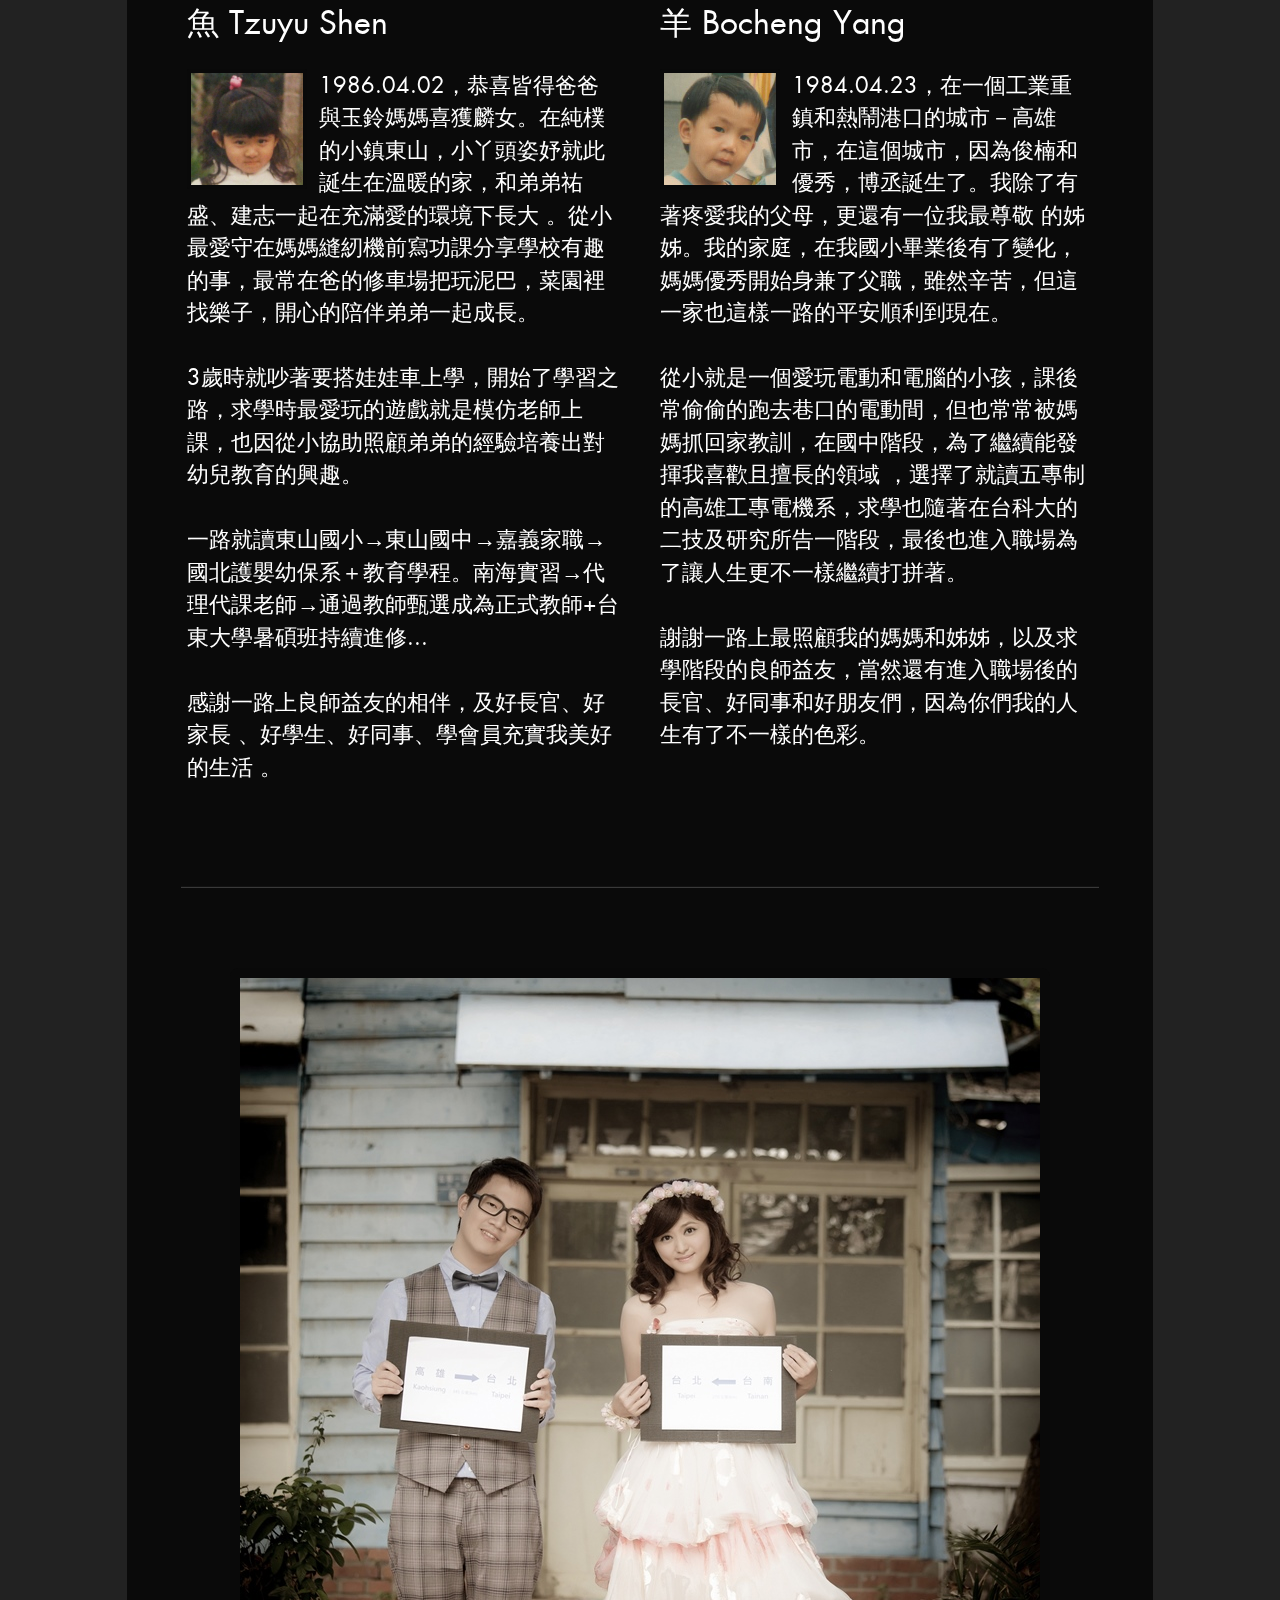
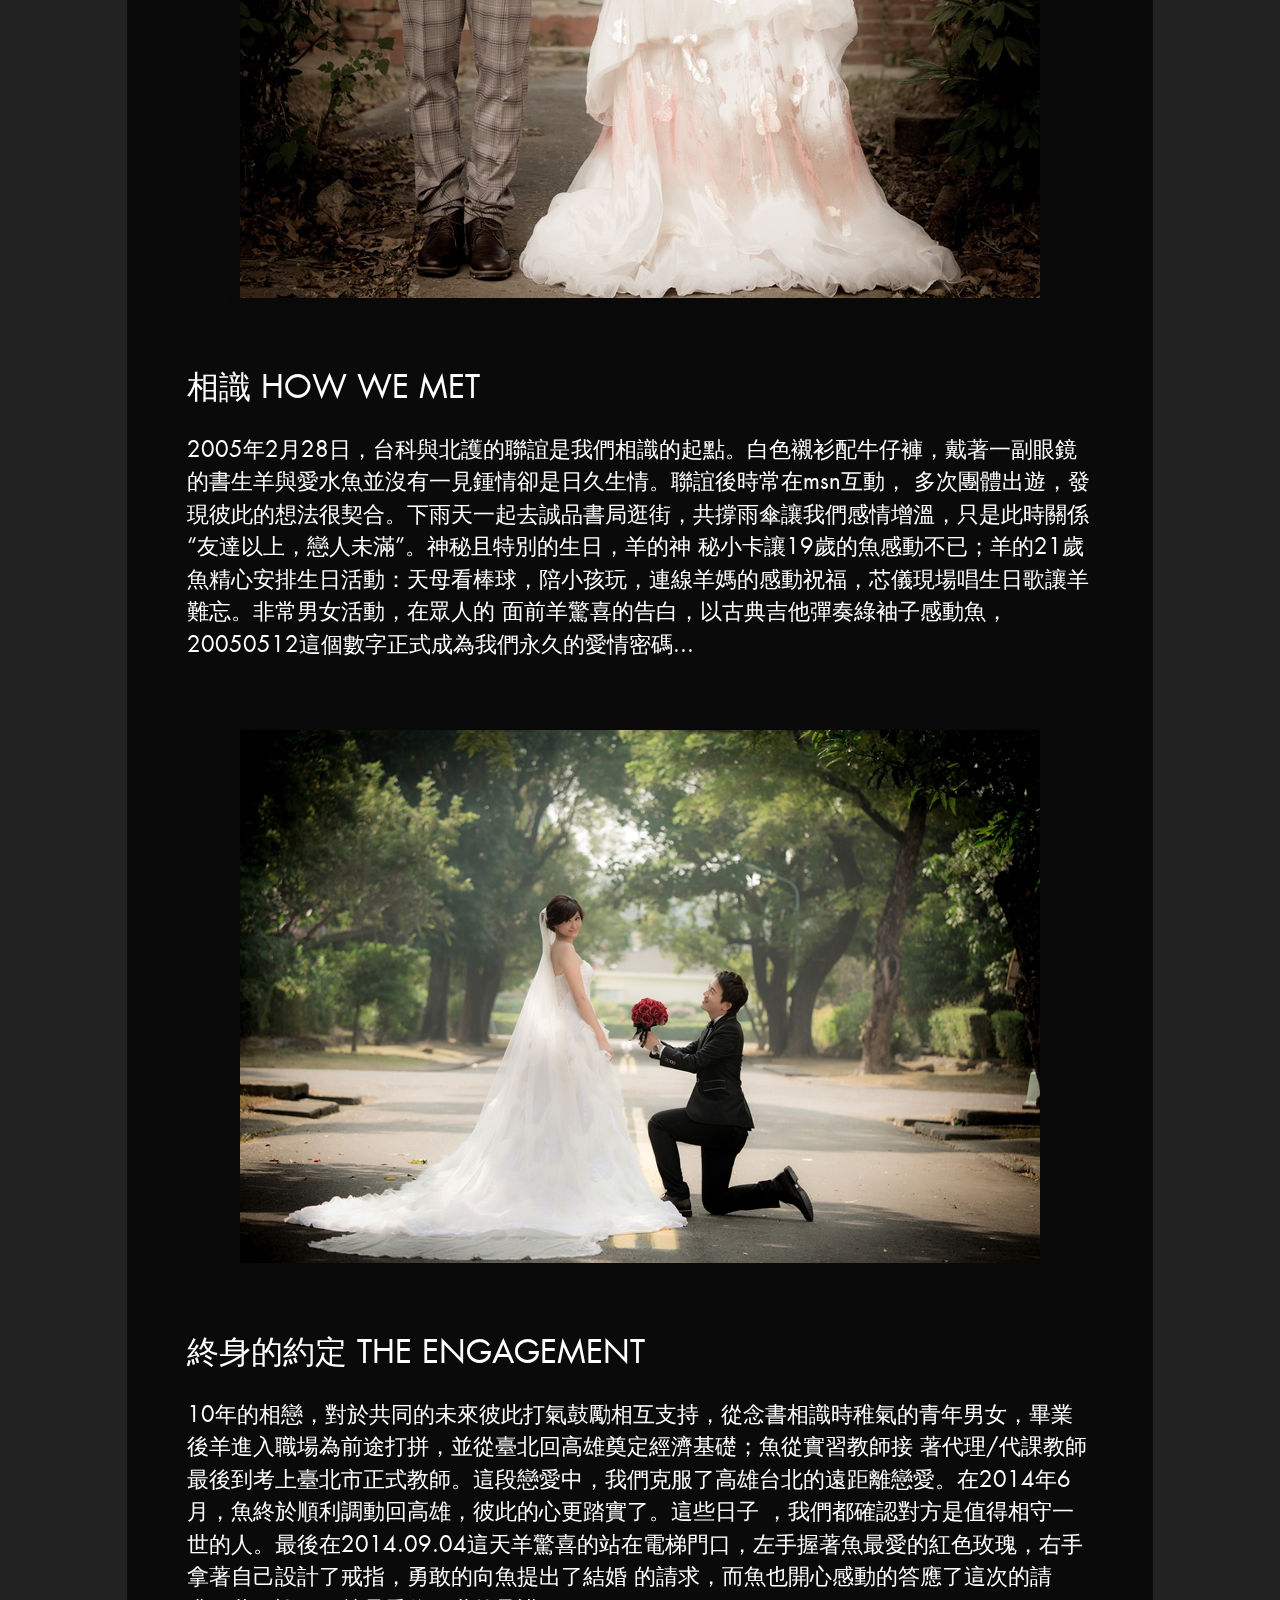
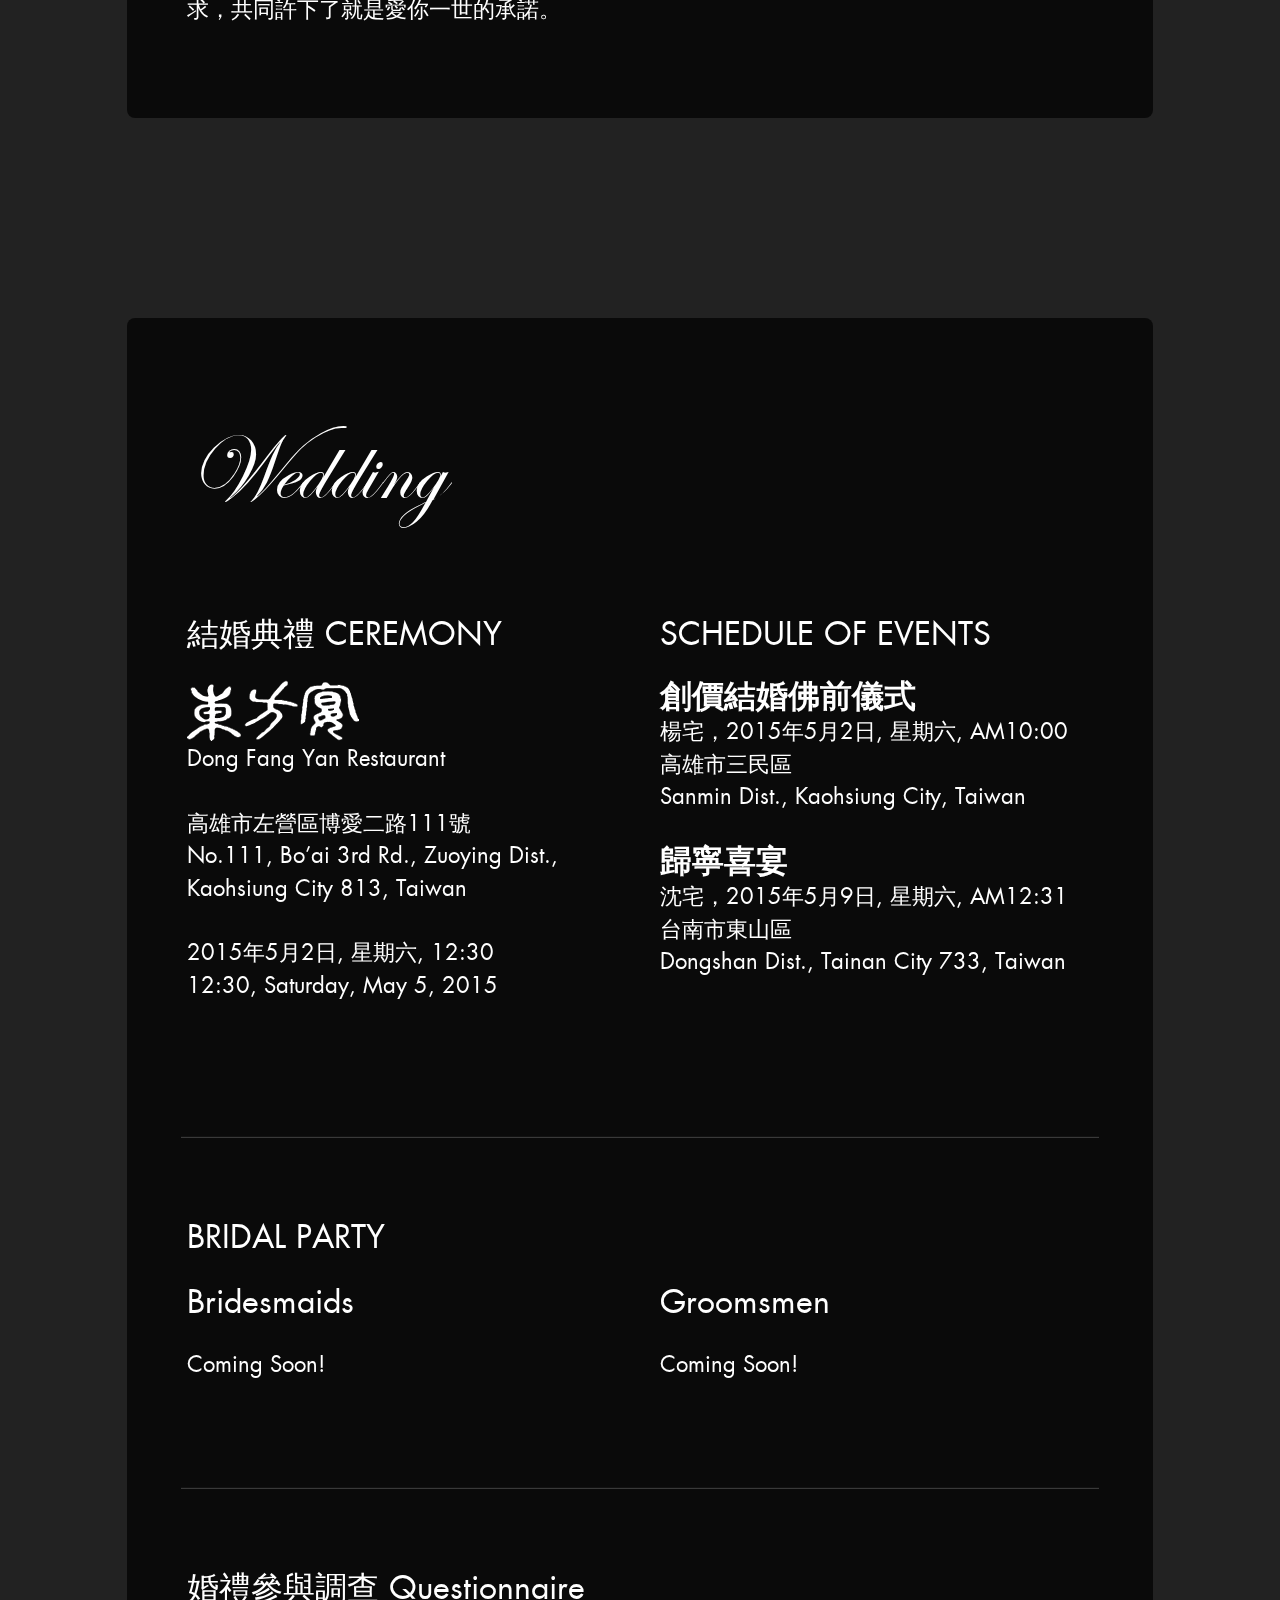
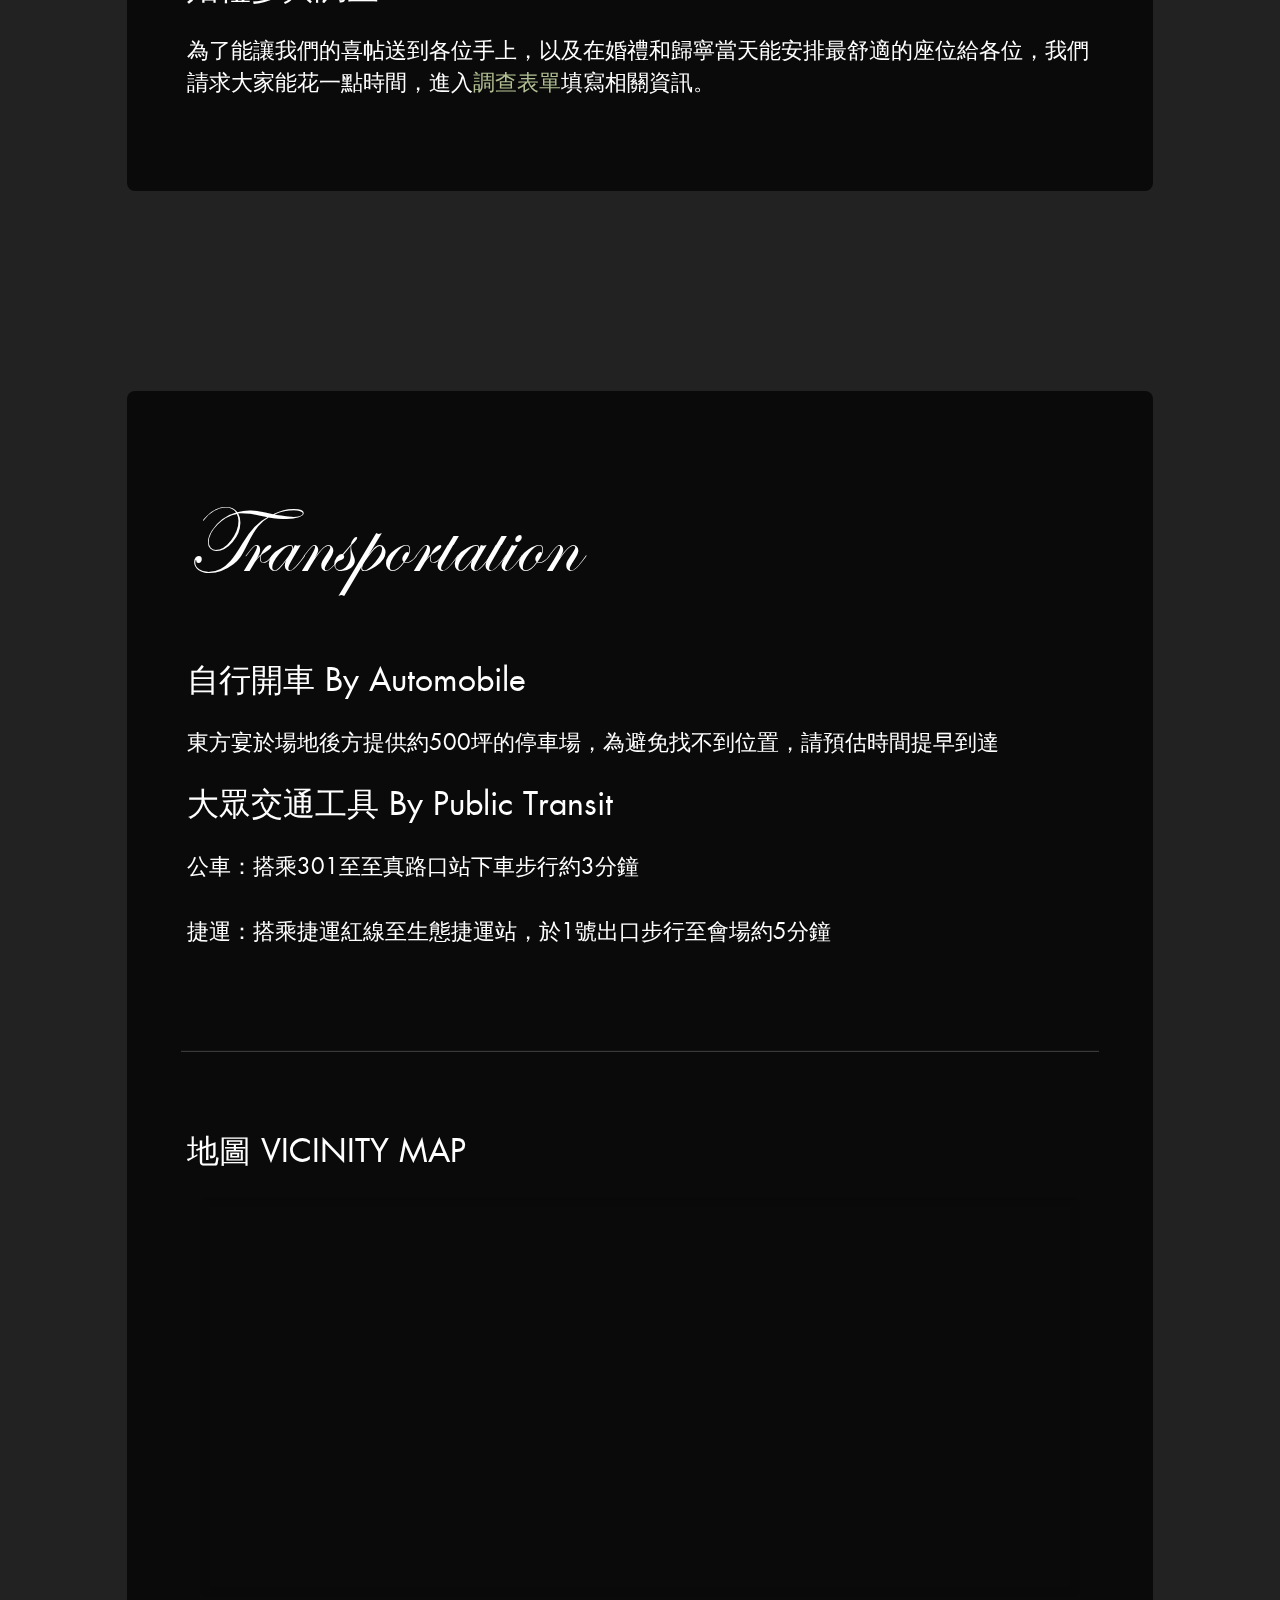
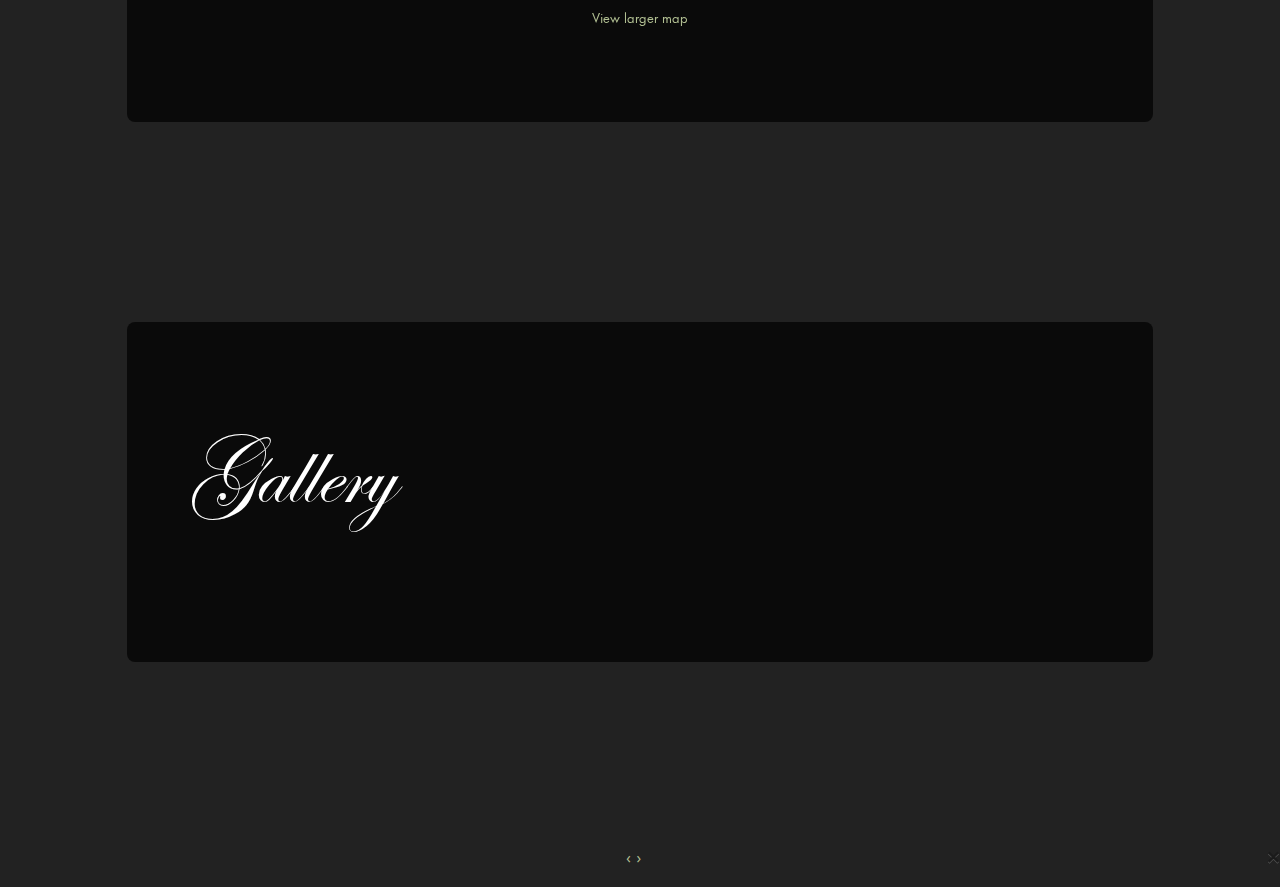
==== commit b6ae9be1: "Modifying tzuyu description" ====
--- a/index.html
+++ b/index.html
@@ -79,7 +79,7 @@
                             <h2>魚&nbsp;Tzuyu Shen</h2>
                             <p>
                                 <img src="img/sarahThumb.jpg" class="thumb" alt="Sarah" />
-                                1986.04.02，恭喜皆得爸爸與玉鈴媽媽喜穫麟兒。在純樸的小鎮東山，小丫頭姿妤就此誕生在溫暖的家，和弟弟祐盛、建志一起在充滿愛的環境下長大
+                                1986.04.02，恭喜皆得爸爸與玉鈴媽媽喜獲麟女。在純樸的小鎮東山，小丫頭姿妤就此誕生在溫暖的家，和弟弟祐盛、建志一起在充滿愛的環境下長大
                                 。從小最愛守在媽媽縫紉機前寫功課分享學校有趣的事，最常在爸的修車場把玩泥巴，菜園裡找樂子，開心的陪伴弟弟一起成長。<br /><br />
                                 3歲時就吵著要搭娃娃車上學，開始了學習之路，求學時最愛玩的遊戲就是模仿老師上課，也因從小協助照顧弟弟的經驗培養出對幼兒教育的興趣。<br /><br />
                                 一路就讀東山國小→東山國中→嘉義家職→國北護嬰幼保系＋教育學程。南海實習→代理代課老師→通過教師甄選成為正式教師+台東大學暑碩班持續進修...<br /><br />
